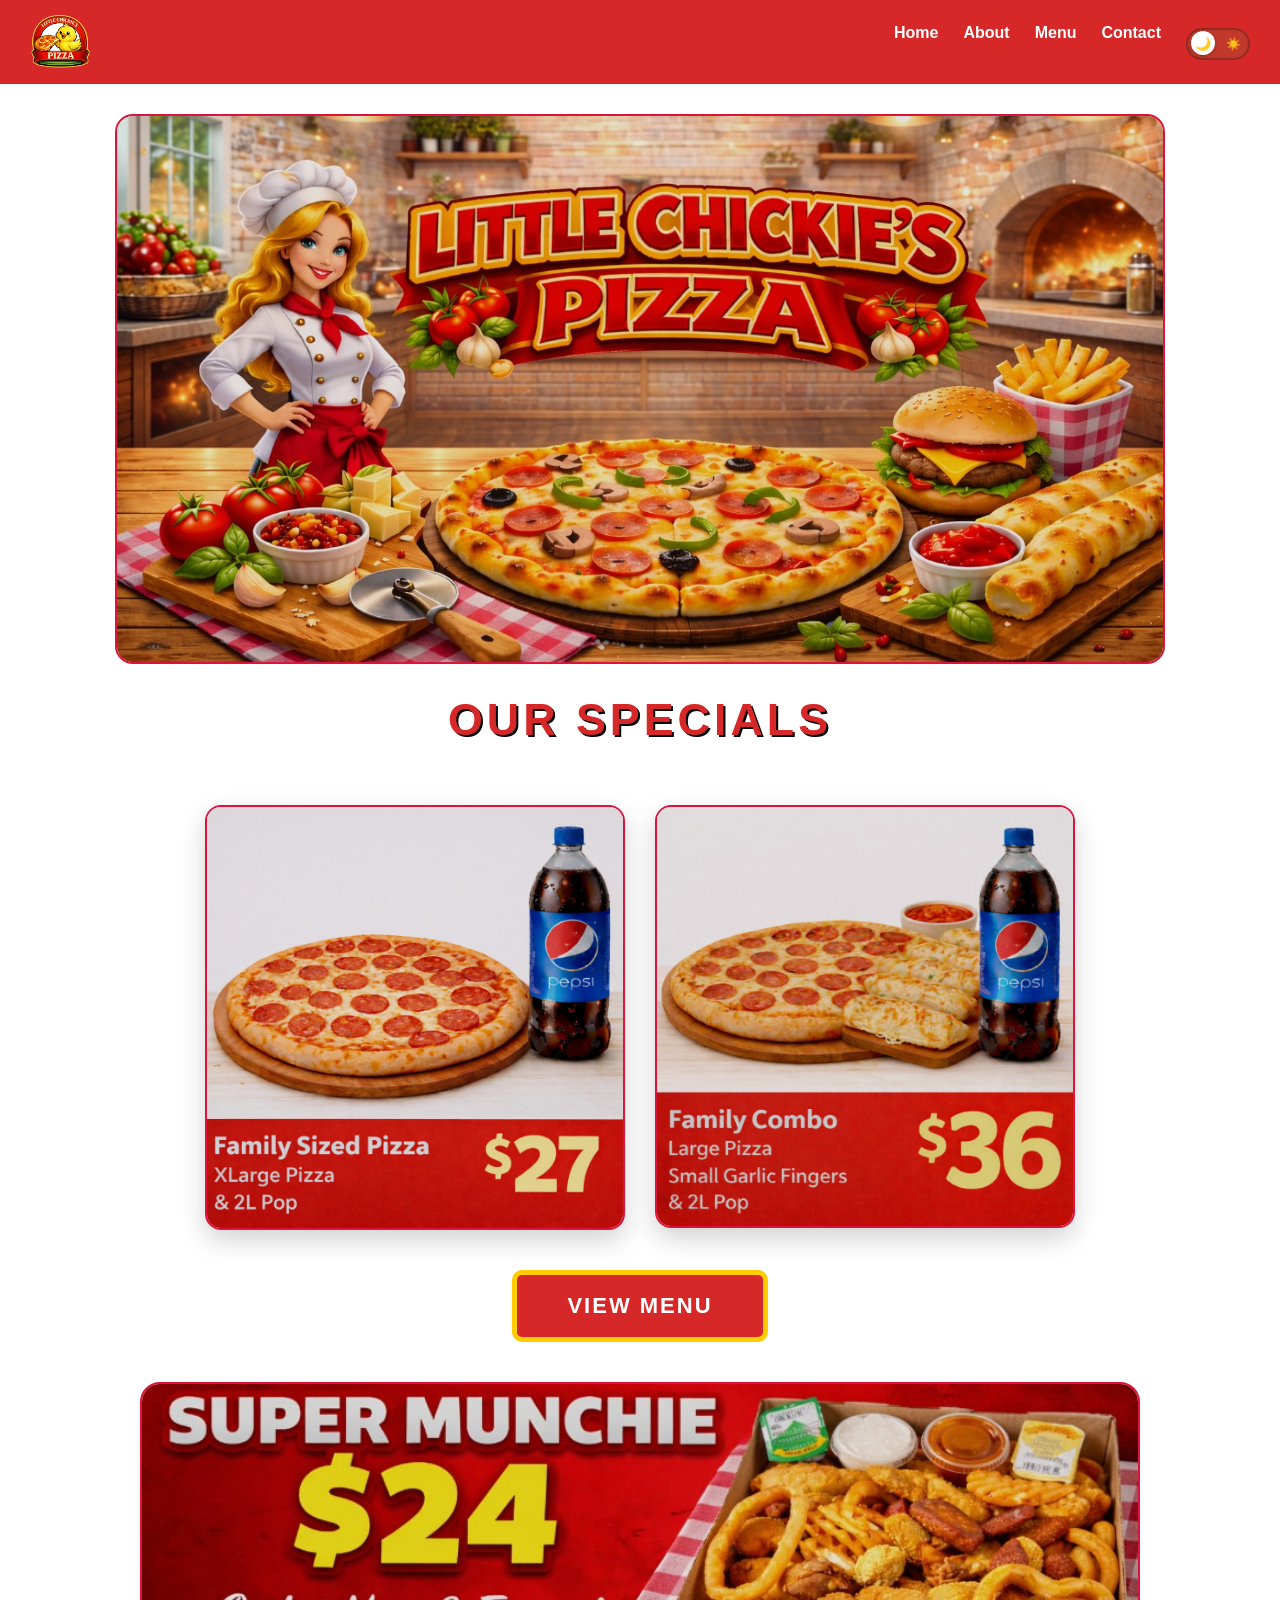
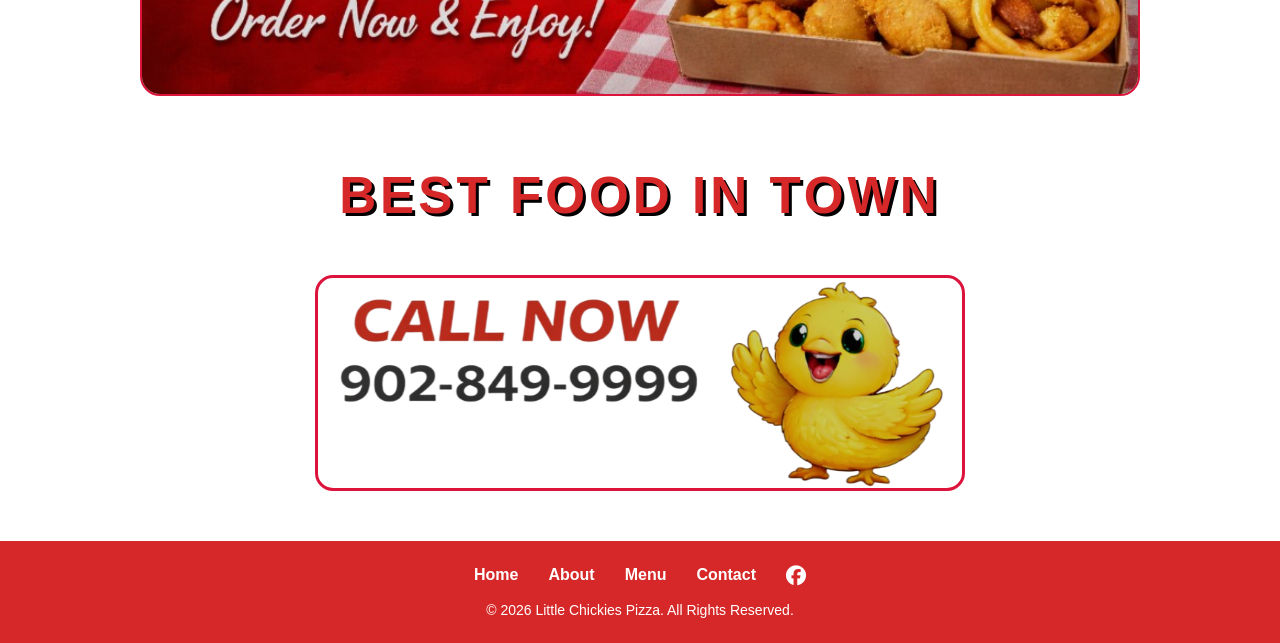
==== index.html @ 887dda2d "Added theme toggle button to all pages" ====
<!DOCTYPE html>
<html lang="en">
<head>
  <link rel="stylesheet" href="https://cdnjs.cloudflare.com/ajax/libs/font-awesome/6.5.0/css/all.min.css">
  <meta charset="UTF-8" />

  <title>Little Chickies | Pizza & Takeout</title>
  <meta name="description" content="Little Chickies is a local pizza place serving fresh, hot pizza and takeout favourites." />
  <meta name="keywords" content="Little Chickies, pizza, takeout, restaurant, local pizza" />
  <meta name="viewport" content="width=device-width, initial-scale=1.0" />
  <meta name="author" content="Little Chickies" />

  <link rel="stylesheet" href="styles.css" />

 
</head>

<body>

  <!-- NAV BAR -->
  <nav class="navbar">
    <div class="nav-left">
      <img src="images/logo.png" alt="Little Chickies Pizza Logo" class="logo" />
    </div>

    <div class="hamburger" onclick="toggleMenu()">☰</div>

    <ul class="nav-links">
      <li><a href="index.html">Home</a></li>
      <li><a href="about.html">About</a></li>
      <li><a href="products.html">Menu</a></li>
      <li><a href="contact.html">Contact</a></li>

      <li class="theme-item">
        <button id="theme-toggle" class="theme-toggle" type="button">
          <span class="toggle-circle"></span>
        </button>
      </li>
    </ul>

  </nav>

  <!-- HERO / SLIDESHOW -->
  <header class="hero" id="home">
    <img src="images/food.jpg" class="hero-image active" />
    <img src="images/image3.jpg" class="hero-image" />
    <img src="images/image2.jpg" class="hero-image" />
  </header>

  <!-- SPECIALS SECTION -->
  <h2 class="specials-heading">OUR SPECIALS</h2>

  <section class="specials">
    <div class="special-item">
      <img src="images/image4.jpg" alt="Large Pizza & 2L Pop Special" />
    </div>

    <div class="special-item">
      <img src="images/image5.jpg" alt="X-Large Pizza & 2L Pop Special" />
    </div>
  </section>

  <!-- VIEW MENU BUTTON -->
  <div class="view-menu-wrapper">
    <a href="products.html" class="view-menu-btn">VIEW MENU</a>
  </div>

  <!-- PROMO BANNER -->
  <section class="promo-banner">
    <img src="images/banner.jpg" alt="Little Chickies Promotion Banner" />
  </section>

  <h2 class="bottom-section-heading">BEST FOOD IN TOWN</h2>

  <section class="home-call-banner-section">
    <img src="images/homebanner.jpg" class="home-call-banner-img" alt="Call Little Chickies Now">
  </section>

  <!-- FOOTER -->
  <footer class="footer">
    <div class="footer-content">
      <ul class="footer-links">
        <li><a href="index.html">Home</a></li>
        <li><a href="about.html">About</a></li>
        <li><a href="products.html">Menu</a></li>
        <li><a href="contact.html">Contact</a></li>
        <li>
          <a href="https://www.facebook.com/p/Little-Chickies-Pizza-100057653250842/" target="_blank">
            <i class="fa-brands fa-facebook"></i>
          </a>
        </li>
      </ul>

      <p class="footer-copy">
        © 2026 Little Chickies Pizza. All Rights Reserved.
      </p>
    </div>
  </footer>

  <!-- LINK YOUR MAIN SCRIPT -->
  <script src="script.js"></script>

</body>
</html>
---- styles.css ----
/* ================= GLOBAL RESET ================= */
/* Removes default browser spacing and sets base font */
* {
  margin: 0;
  padding: 0;
  box-sizing: border-box;
  font-family: Arial, Helvetica, sans-serif;
}

/* ================= BODY ================= */
/* Base background, text color, and prevents horizontal scroll */
body {
  background: #ffffff;
  color: #000;
  overflow-x: hidden;
}

/* ================= NAV BAR ================= */
/* Main navigation container */
.navbar {
  position: relative;
  display: flex;
  justify-content: space-between;
  align-items: center;
  padding: 12px 30px;
  background: #d62828;
  width: 100%;
  z-index: 1000;
}

/* Left side of navbar holding logo */
.nav-left {
  display: flex;
  align-items: center;
}

/* Logo size */
.logo {
  height: 60px;
}

/* ================= HAMBURGER MENU ================= */
/* Hidden on desktop, visible on mobile */
.hamburger {
  display: none;
  font-size: 30px;
  color: white;
  cursor: pointer;
}

/* ================= DESKTOP NAV LINKS ================= */
/* Horizontal navigation list */
.nav-links {
  list-style: none;
  display: flex;
  gap: 25px;
}

/* Navigation link styling */
.nav-links a {
  color: #fff;
  text-decoration: none;
  font-weight: bold;
  font-size: 16px;
}

/* Hover underline effect */
.nav-links a:hover {
  text-decoration: underline;
}

/* ================= HERO SECTION ================= */
/* Main hero image container */
.hero {
  width: 100%;
  max-width: 1050px;
  aspect-ratio: 21 / 11;
  margin: 30px auto;
  position: relative;
  overflow: hidden;
  border: 2px solid crimson;
  border-radius: 18px;
}

/* Hero images positioned for slideshow fade effect */
.hero-image {
  position: absolute;
  inset: 0;
  width: 100%;
  height: 100%;
  object-fit: cover;
  opacity: 0;
  transition: opacity 0.8s ease-in-out;
}

/* Active hero image visible */
.hero-image.active {
  opacity: 1;
}

/* ================= SPECIALS SECTION ================= */
.specials-heading {
  text-align: center;
  font-size: clamp(1.8rem, 5vw, 2.8rem);
  font-weight: 900;
  letter-spacing: 4px;
  text-transform: uppercase;
  color: #d62828;
  text-shadow: 2px 2px 0 #000;
  margin: 30px 0 20px 0; /* tightened */
}
/* Secondary heading used in bottom sections */
.bottom-section-heading {
  text-align: center;
  font-size: clamp(2.2rem, 5vw, 3.2rem);
  font-weight: 900;
  letter-spacing: 4px;
  text-transform: uppercase;
  color: #d62828;
  text-shadow: 3px 3px 0 #000;
  margin: 70px 0 35px 0;
}

/* Specials container layout */
.specials {
  display: flex;
  justify-content: center;
  align-items: flex-start;
  gap: 30px;
  padding: 40px 4% 20px;
  width: 100%;
}


/* Individual special card */
.special-item {
  flex: 0 0 auto;
  width: 100%;
  max-width: 420px;
  border: 2px solid crimson;
  border-radius: 16px;
  box-shadow: 0 10px 26px rgba(0,0,0,0.18);
  overflow: hidden;
  background: transparent;
}

/* Special image styling */
.special-item img {
  width: 100%;
  height: auto;
  display: block;
}

/* Promotional banner image */
.promo-banner img {
  display: block;
  margin: 0 auto;
  width: 100%;
  max-width: 1000px;
  height: auto;
  object-fit: contain;
  border: 2px solid crimson;
  border-radius: 20px;
}

/* ================= VIEW MENU BUTTON ================= */
.view-menu-wrapper {
  text-align: center;
  margin: 20px 0 40px 0;
}


/* Button styling */
.view-menu-btn {
  display: inline-block;
  background: #d62828;
  color: #ffffff;
  padding: 18px 50px;
  font-size: 22px;
  font-weight: 900;
  text-decoration: none;
  border: 5px solid #ffcc00;
  border-radius: 10px;
  letter-spacing: 2px;
  transition: 0.3s ease;
}

/* Button hover state */
.view-menu-btn:hover {
  background: #ffcc00;
  color: #d62828;
}

/* ================= ABOUT SECTION SPACING ================= */
/* Adds spacing below navbar */
.about-section {
  margin-top: 60px;
}

/* ================= HOME CALL BANNER ================= */
/* Banner section wrapper */
.home-call-banner-section {
  margin: 50px auto;
  text-align: center;
}

/* Banner image styling */
.home-call-banner-img {
  width: 55%;
  max-width: 650px;
  height: auto;
  display: block;
  margin: 0 auto;
  border-radius: 18px;
  border: 3px solid crimson;
}


/* ================= FOOTER ================= */
.footer {
  background: #d62828;
  padding: 25px 4%;
  width: 100%;
  margin-top: 0;
}

.footer-content {
  display: flex;
  justify-content: center;
  align-items: center;
  flex-direction: column;
  gap: 15px;
}

.footer-links {
  list-style: none;
  display: flex;
  gap: 30px;
  flex-wrap: wrap;
  justify-content: center;
}

.footer-links a {
  color: #fff;
  text-decoration: none;
  font-weight: bold;
  font-size: 16px;
}

.footer-links a:hover {
  text-decoration: underline;
}

.footer-links i {
  font-size: 20px;
}

.footer-copy {
  color: #fff;
  font-size: 14px;
  text-align: center;
}

/* ================= ABOUT PAGE ================= */
@media (min-width: 768px) {
  .about-banner-static,
  .contact-banner {
    height: 85vh;
  }
}

.about-banner-img,
.contact-banner-img {
  width: 100%;
  height: 100%;
  object-fit: cover;
  object-position: center;
  display: block;
}



.about-container {
  max-width: 900px;
  margin: 50px auto;
  padding: 0 4%;
  text-align: center;
}

.about-container p {
  font-size: 18px;
  line-height: 1.8;
  margin-bottom: 24px;
  color: #000;
}

.about-inline-banner {
  width: 100%;
  max-width: 1200px;
  height: auto;
  display: block;
  margin: 50px auto;
  padding: 0 4%;
  border-radius: 12px;
}

/* ================= MENU PAGE ================= */
.menu-main-heading {
  text-align: center;
  font-size: clamp(2rem, 5vw, 3rem);
  font-weight: 900;
  letter-spacing: 4px;
  text-transform: uppercase;
  color: #d62828;
  text-shadow: 2px 2px 0 #000;
  margin: 50px 0 30px 0;
}

/* CATEGORY TABS */
.menu-tabs {
  display: flex;
  justify-content: center;
  gap: 15px;
  flex-wrap: wrap;
  margin: 0 auto 50px;
  padding: 0 4%;
  max-width: 1400px;
}



.menu-tab:hover {
  border-color: #d62828;
  color: #d62828;
  transform: translateY(-2px);
}

.menu-tab.active {
  background: #d62828;
  color: #fff;
  border-color: #d62828;
}

.menu-tab i {
  font-size: 18px;
}

/* MENU CATEGORY SECTIONS */
.menu-category {
  max-width: 1400px;
  margin: 0 auto 50px;
  padding: 0 4%;
}

.menu-section-title {
  font-size: clamp(1.5rem, 4vw, 2rem);
  font-weight: 900;
  letter-spacing: 3px;
  text-transform: uppercase;
  color: #d62828;
  margin-bottom: 30px;
  text-align: center;
}

/* MENU CARD GRID */
.menu-grid-cards {
  display: flex;
  flex-wrap: wrap;
  justify-content: center;
  gap: 25px;
}

.menu-card {
  background: #fff;
  border-radius: 16px;
  overflow: hidden;
  box-shadow: 0 4px 12px rgba(0,0,0,0.1);
  transition: 0.3s ease;
  flex: 0 0 auto;
  width: calc(25% - 19px);
  min-width: 280px;
  max-width: 350px;
}

/* Drinks section keeps same styling */
#drinks .menu-card {
  flex: 0 0 320px;
  width: 320px;
}

.menu-card:hover {
  transform: translateY(-8px);
  box-shadow: 0 12px 24px rgba(214, 40, 40, 0.2);
}

.menu-card-image {
  width: 100%;
  height: 200px;
  overflow: hidden;
  background: #f5f5f5;
}

.menu-card-image img {
  width: 100%;
  height: 100%;
  object-fit: cover;
  transition: 0.3s ease;
}

.menu-card:hover .menu-card-image img {
  transform: scale(1.05);
}

.menu-card-content {
  padding: 20px;
}

.menu-card h4 {
  font-size: 18px;
  font-weight: 900;
  color: #d62828;
  margin-bottom: 8px;
  text-transform: uppercase;
}

.menu-card-desc {
  font-size: 14px;
  color: #666;
  margin-bottom: 12px;
  line-height: 1.4;
}

.menu-card-price {
  font-size: 16px;
  font-weight: bold;
  color: #000;
}

.menu-call-banner {
  width: 100%;
  margin: 50px 0;
  padding: 0 4%;
}

.menu-call-banner img {
  width: 100%;
  height: auto;
  border-radius: 12px;
  display: block;
}

/* ===== TESTIMONIALS SECTION ===== */
.testimonials-section {
  background: #ffffff;
  padding: 50px 4%;
  text-align: center;
  margin: 50px 0;
}

.testimonials-heading {
  font-size: clamp(2rem, 5vw, 2.8rem);
  font-weight: 900;
  letter-spacing: 4px;
  text-transform: uppercase;
  color: #d62828;
  margin-bottom: 50px;
}

.testimonials-grid {
  display: grid;
  grid-template-columns: repeat(4, 1fr);
  gap: 30px;
  max-width: 1300px;
  margin: 0 auto;
}

.testimonial-card {
  background: #ffffff;
  padding: 40px 25px;
  border-radius: 18px;
  border: 5px solid #d62828;
  box-shadow: 0 12px 30px rgba(0,0,0,0.08);
  font-size: 18px;
  font-weight: 600;
  line-height: 1.6;
  transition: 0.3s ease;
}

.testimonial-card:hover {
  transform: translateY(-10px);
  box-shadow: 0 18px 45px rgba(214, 40, 40, 0.25);
}

.testimonials-closing {
  max-width: 900px;
  margin: 50px auto 0;
  padding: 0 4%;
  text-align: center;
}

.testimonials-closing p {
  font-size: 20px;
  line-height: 1.8;
  margin-bottom: 25px;
  color: #000;
}

/* ================= MOBILE RESPONSIVENESS ================= */
@media (max-width: 767px) {
  /* NAVBAR MOBILE */
  .navbar {
    justify-content: center;
    padding: 15px;
  }

  .nav-left {
    width: 100%;
    justify-content: center;
  }

  .logo {
    height: 65px;
  }

  .hamburger {
    display: block;
    position: absolute;
    left: 20px;
    top: 18px;
  }

  .nav-links {
    display: none;
    flex-direction: column;
    background: #d62828;
    width: 100%;
    position: absolute;
    top: 100%;
    left: 0;
    padding: 15px 0;
    z-index: 2000;
  }

  .nav-links.active {
    display: flex;
  }

  .nav-links li {
    text-align: center;
    padding: 12px 0;
  }

  
  /* SPACING ADJUSTMENTS FOR MOBILE */
  .specials-heading {
    margin: 40px 0 30px 0;
  }

.specials {
  display: flex;
  justify-content: center;
  align-items: flex-start;
  gap: 30px;
  padding: 60px 4% 30px;
  width: 100%;
}


  .special-item {
    width: 100%;
    max-width: 560px;
    margin: 0 auto;
  }

  .promo-banner {
    margin: 0 0 30px 0;
  }

  .view-menu-wrapper {
    margin: 0 0 30px 0;
  }

  .home-call-banner-section {
    height: auto;
    margin: 0 0 30px 0;
    padding: 0 3%;
  }

  .home-call-banner-img {
    height: auto;
    object-fit: contain;
  }

  .number-section {
    flex-direction: column;
    padding: 30px 15px;
    gap: 15px;
    margin-bottom: 20px;
  }

  .call-img,
  .number-img {
    width: 100%;
    max-width: 100%;
  }



  /* ================= FOOTER MOBILE ================= */
/* Mobile adjustments for footer */
@media (max-width: 767px) {

  .footer {
    padding: 20px 3%;
  }

  .footer-content {
    gap: 10px;
  }

  .footer-links {
    gap: 20px;
    font-size: 14px;
  }

  .footer-links a {
    font-size: 14px;
  }

  .footer-links i {
    font-size: 18px;
  }

  .footer-copy {
    font-size: 12px;
  }

  /* ================= ABOUT MOBILE ================= */
  .about-container {
    margin: 30px auto;
    padding: 0 8%;
  }

  .about-container p {
    font-size: 16px;
  }

  .about-inline-banner {
    margin: 30px auto;
    padding: 0 8%;
  }

  /* ================= MENU MOBILE ================= */
  .menu-main-heading {
    margin: 30px 0 20px 0;
  }

  .menu-tabs {
    gap: 10px;
    margin-bottom: 30px;
    padding: 0 8%;
  }

  .menu-tab {
    padding: 10px 18px;
    font-size: 14px;
  }

  .menu-tab i {
    font-size: 16px;
  }

  .menu-category {
    margin: 0 auto 30px;
    padding: 0 8%;
  }

  .menu-grid-cards {
    grid-template-columns: 1fr;
    gap: 20px;
  }

  .menu-card-image {
    height: 180px;
  }

  .menu-call-banner {
    margin: 30px 0;
    padding: 0 8%;
  }

  /* ================= TESTIMONIALS MOBILE ================= */
  .testimonials-section {
    padding: 30px 8%;
    margin: 30px 0;
  }

  .testimonials-heading {
    margin-bottom: 30px;
  }

  .testimonials-grid {
    grid-template-columns: 1fr;
  }

  .testimonial-card {
    font-size: 16px;
    padding: 30px 20px;
  }
}

/* ================= TESTIMONIALS SECTION ================= */
/* Main testimonials layout */
.testimonials-section {
  background: #ffffff;
  padding: 80px 4%;
  text-align: center;
  margin: 80px 0;
}

/* Testimonials heading */
.testimonials-heading {
  font-size: clamp(2rem, 5vw, 2.8rem);
  font-weight: 900;
  letter-spacing: 4px;
  text-transform: uppercase;
  color: #d62828;
  margin-bottom: 60px;
}

/* Even grid layout */
.testimonials-grid {
  display: grid;
  grid-template-columns: repeat(4, 1fr);
  gap: 30px;
  max-width: 1200px;
  margin: 0 auto;
}

/* Testimonial card styling */
.testimonial-card {
  background: #ffffff;
  padding: 35px 25px;
  border-radius: 16px;
  border: 2px solid crimson;
  box-shadow: 0 10px 25px rgba(0,0,0,0.08);
  font-size: 17px;
  font-weight: 600;
  line-height: 1.6;
  transition: 0.3s ease;
  display: flex;
  align-items: center;
  justify-content: center;
  min-height: 180px;
}

/* Testimonial hover effect */
.testimonial-card:hover {
  transform: translateY(-8px);
  box-shadow: 0 18px 45px rgba(214, 40, 40, 0.25);
}

/* ================= TESTIMONIALS TABLET ================= */
@media (max-width: 992px) {
  .testimonials-grid {
    grid-template-columns: repeat(2, 1fr);
  }
}

  .testimonials-closing {
    margin: 30px auto 0;
    padding: 0 8%;
  }

  /* MENU PAGE TABLET */
  .menu-tabs {
    padding: 0 8%;
  }

  .menu-grid-cards {
    grid-template-columns: repeat(2, 1fr);
  }

  .menu-category {
    padding: 0 8%;
  }

  .menu-call-banner {
    padding: 0 8%;
  }
}


/* CONTACT PAGE BANNER */
.contact-banner {
  width: 100%;
  margin: 0;
  overflow: hidden;
}
.contact-banner-img {
  width: 100%;
  height: 100%;
  object-fit: cover;
  display: block;
}

/* ================= CONTACT PAGE ================= */

.contact-section {
  max-width: 700px;
  margin: 80px auto 60px auto;
  padding: 0 4%;
  text-align: center;
}

.contact-heading {
  font-size: 2.5rem;
  font-weight: 900;
  letter-spacing: 3px;
  text-transform: uppercase;
  color: #d62828;
  margin-bottom: 40px;
}

.contact-form {
  display: flex;
  flex-direction: column;
  gap: 20px;
}

.form-group input,
.form-group textarea {
  width: 100%;
  padding: 16px;
  font-size: 16px;
  border: 2px solid #d62828;
  border-radius: 8px;
  outline: none;
  transition: 0.3s ease;
}

.form-group input:focus,
.form-group textarea:focus {
  border-color: #ffcc00;
  box-shadow: 0 0 8px rgba(255, 204, 0, 0.5);
}

.contact-btn {
  background: #d62828;
  color: #fff;
  padding: 16px;
  font-size: 18px;
  font-weight: 900;
  border: 3px solid #ffcc00;
  border-radius: 8px;
  cursor: pointer;
  transition: 0.3s ease;
}

.contact-btn:hover {
  background: #ffcc00;
  color: #d62828;
}

/* ================= MOBILE ADJUSTMENTS ================= */
@media (max-width: 767px) {

  .contact-section {
    margin: 40px auto;
    padding: 0 8%;
  }

  .contact-heading {
    font-size: 2rem;
  }

  .about-banner-static {
    height: auto;
  }

  .about-banner-img {
    height: auto;
    object-fit: contain;
  }

  .specials {
    flex-direction: column;
    align-items: center;
    padding: 40px 8% 60px;
  }
}

/* ================= HOME CALL BANNER ================= */

.home-call-banner {
  width: 100%;
  background: #ffffff;
  padding: 40px 4%;
  display: flex;
  align-items: center;
  justify-content: space-between;
  gap: 40px;
}

.home-call-left img,
.home-call-right img {
  max-width: 100%;
  height: auto;
  display: block;
}

.home-call-left,
.home-call-right {
  flex: 0 0 auto;
}

.home-call-right {
  display: flex;
  justify-content: flex-start;
}

@media (max-width: 768px) {
  .home-call-banner {
    flex-direction: column;
    text-align: center;
    gap: 10px;
    padding: 20px 4%;
  }

  .home-call-left img {
    height: 140px;
    width: auto;
  }

  .home-call-right img {
    height: 180px;
    width: auto;
  }
}

/* ================= DARK MODE ================= */

body.dark-mode {
  background-color: #121212;
  color: #ffffff;
}

body.dark-mode .about-container,
body.dark-mode .contact-section,
body.dark-mode .menu-card,
body.dark-mode .testimonial-card,
body.dark-mode .testimonials-section {
  background-color: #1e1e1e;
}

body.dark-mode .navbar,
body.dark-mode .footer {
  background: #d62828;
}

body.dark-mode .nav-links a,
body.dark-mode .footer-links a,
body.dark-mode .footer-copy {
  color: #ffffff;
}

/* ================= THEME TOGGLE ================= */
.theme-item {
  display: flex;
  justify-content: center;
  align-items: center;
  margin-top: 4px;
}

.theme-toggle {
  width: 36px;
  height: 18px;
  background: #ffffff;
  border-radius: 20px;
  border: 2px solid #ffffff;
  position: relative;
  cursor: pointer;
  padding: 0;
}

.toggle-circle {
  width: 12px;
  height: 12px;
  background: #d62828;
  border-radius: 50%;
  position: absolute;
  top: 1px;
  left: 2px;
  transition: transform 0.3s ease;
}

body.dark-mode .toggle-circle {
  transform: translateX(16px);
}


/* Fix text in dark mode */
body.dark-mode .about-container p,
body.dark-mode .contact-section p,
body.dark-mode .menu-card-desc,
body.dark-mode .menu-card-price,
body.dark-mode .testimonials-closing p {
  color: #ffffff;
}
.mobile-toggle {
  display: none;
}

@media (max-width: 767px) {
  .desktop-toggle {
    display: none;
  }

  .mobile-toggle {
    display: block;
    width: 100%;
    text-align: center;
    padding: 15px 0;
  }
}

.mobile-toggle .theme-toggle {
  background: #ffffff;        
  border: 2px solid #ffffff;  
}

.mobile-toggle .toggle-circle {
  background: #d62828;        
}
/* ================= TESTIMONIALS MOBILE ONLY ================= */
@media (max-width: 767px) {

  .testimonials-grid {
    grid-template-columns: 1fr;
  }

  .testimonial-card {
    padding: 25px 18px;
    font-size: 16px;
  }

  .testimonials-section {
    padding: 40px 6%;
    margin: 40px 0;
  }

}
  .theme-toggle {
      position: relative;
      display: inline-flex;
      align-items: center;
      width: 64px;
      height: 32px;
      background: #c0392b;
      border: 2px solid #922b21;
      border-radius: 50px;
      cursor: pointer;
      padding: 0;
      outline: none;
      transition: background 0.35s ease;
    }

    /* ☀️ shown on right in light mode, hidden in dark mode */
    .theme-toggle::after {
      content: '☀️';
      position: absolute;
      right: 7px;
      font-size: 12px;
      pointer-events: none;
      opacity: 1;
      transition: opacity 0.2s ease;
    }

    /* hide ☀️ track icon when dark mode is active */
    body.dark-mode .theme-toggle::after {
      opacity: 0;
    }

    .toggle-circle {
      position: absolute;
      left: 3px;
      width: 24px;
      height: 24px;
      background: #fff;
      border-radius: 50%;
      box-shadow: 0 1px 4px rgba(0,0,0,0.25);
      transition: transform 0.35s cubic-bezier(0.34, 1.56, 0.64, 1);
      display: flex;
      align-items: center;
      justify-content: center;
      font-size: 13px;
      line-height: 1;
    }

    /* 🌙 in circle in light mode */
    .toggle-circle::after {
      content: '🌙';
    }

    /* circle slides right + shows ☀️ in dark mode */
    body.dark-mode .toggle-circle {
      transform: translateX(32px);
    }
    body.dark-mode .toggle-circle::after {
      content: '☀️';
    }

    /* 🌙 hint on left side in dark mode */
    body.dark-mode .theme-toggle::before {
      content: '🌙';
      position: absolute;
      left: 7px;
      font-size: 12px;
      pointer-events: none;
    }
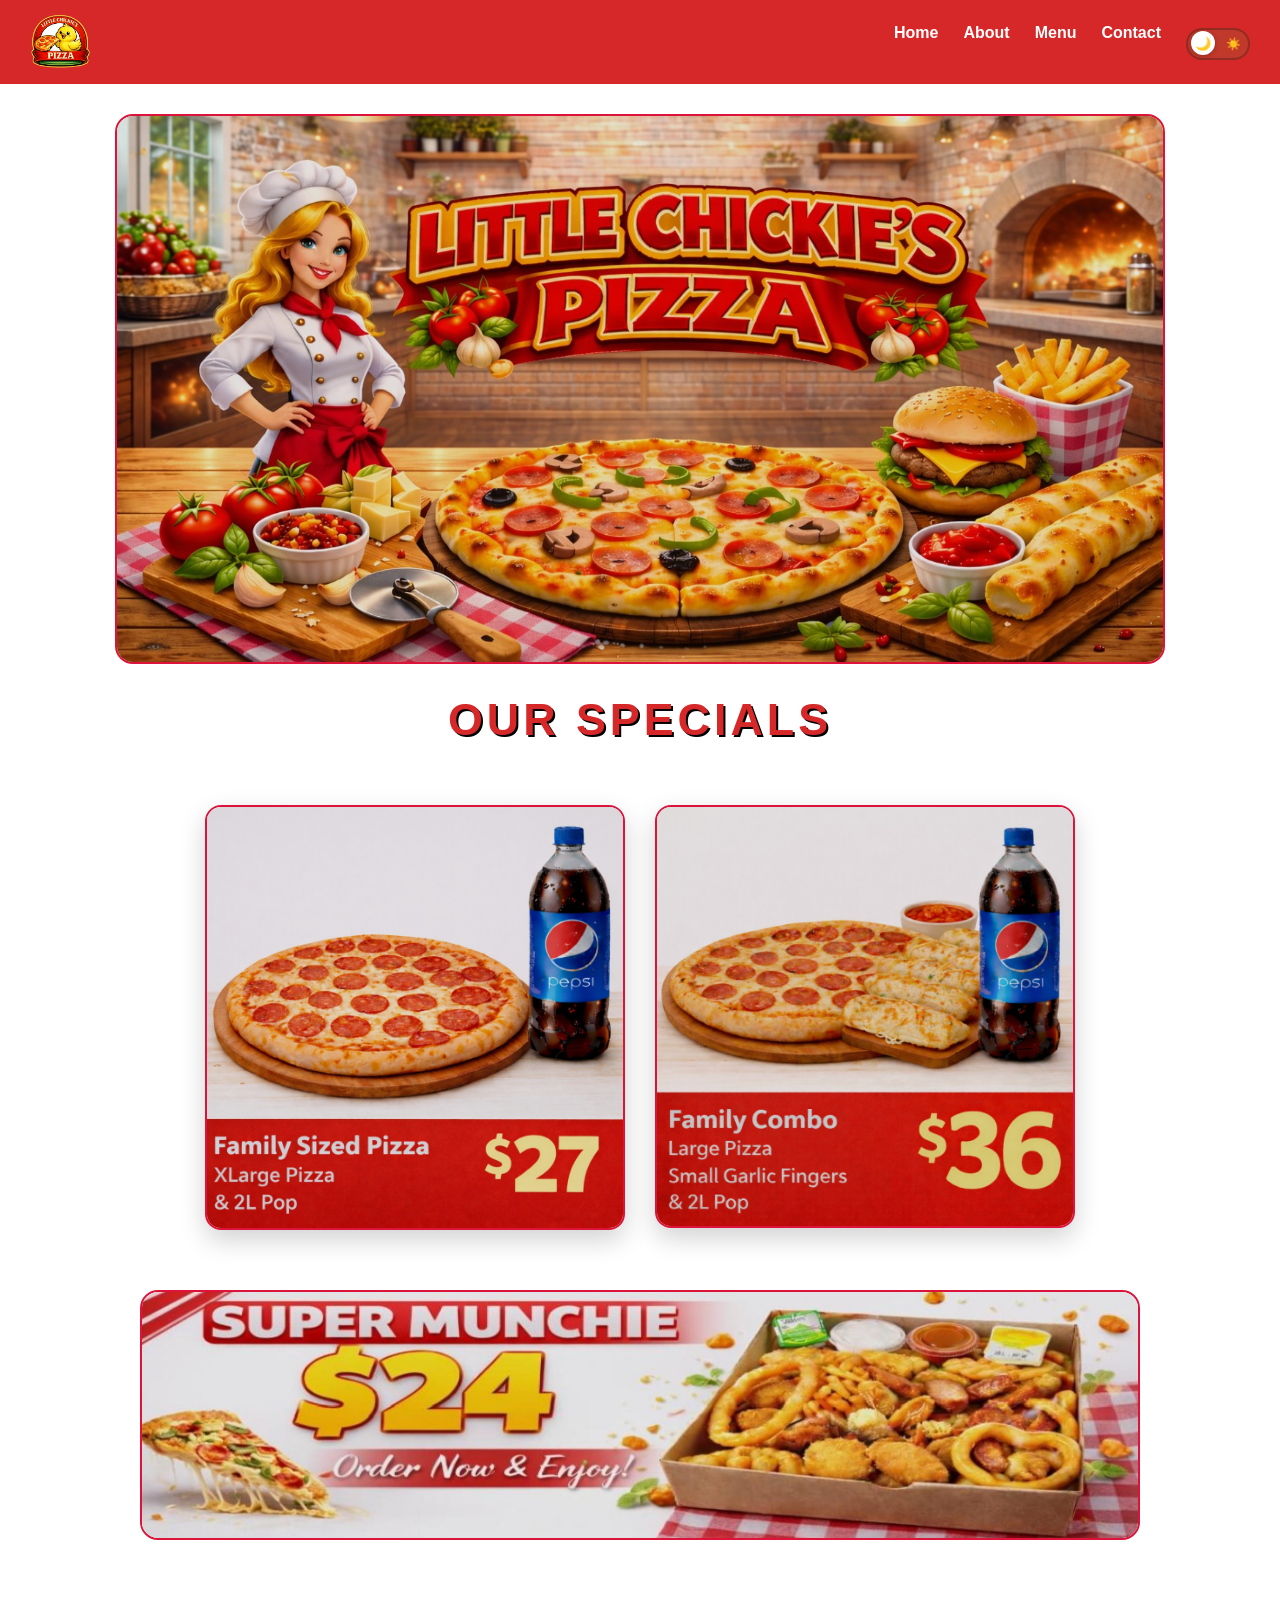
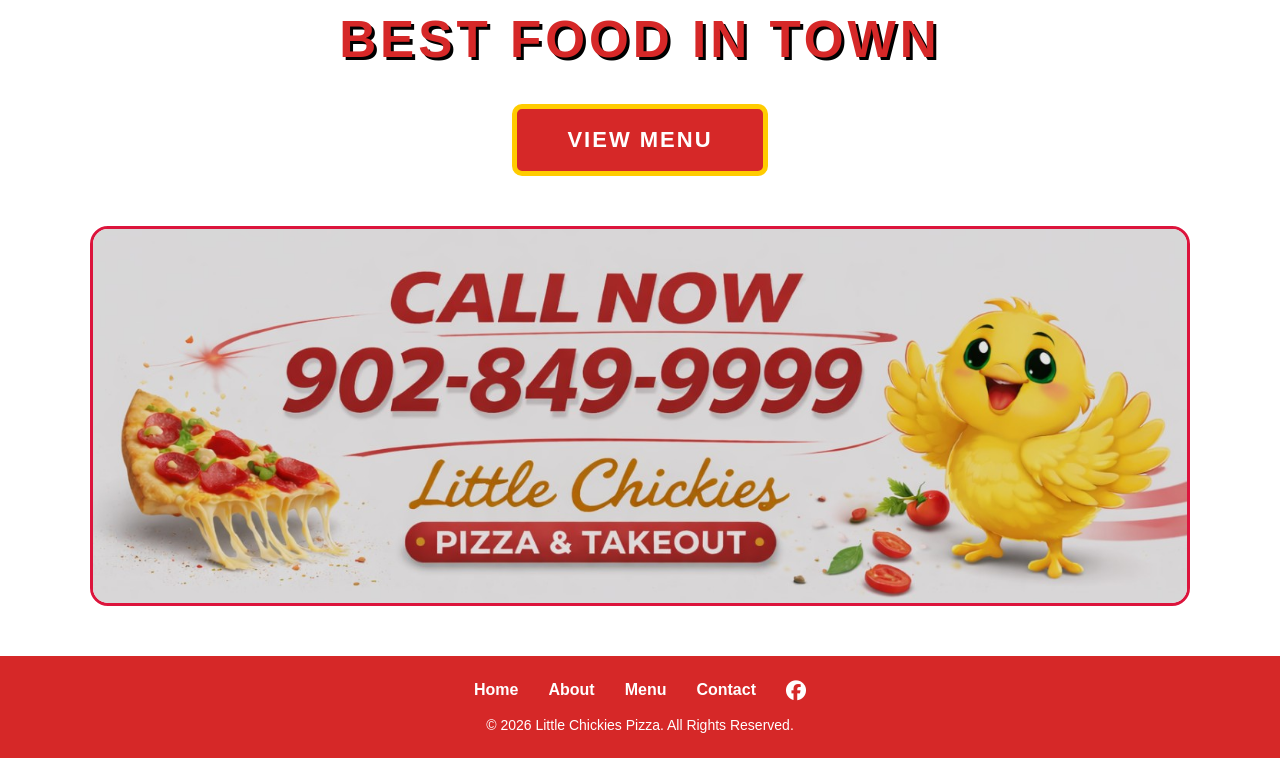
==== commit 740dd140: "Added theme toggle button to all pages" ====
--- a/index.html
+++ b/index.html
@@ -60,21 +60,23 @@
     </div>
   </section>
 
+
+<section class="promo-banner">
+  <img src="images/banner.jpg" alt="Little Chickies Promotion Banner" />
+</section>
+  <h2 class="bottom-section-heading">BEST FOOD IN TOWN</h2>
   <!-- VIEW MENU BUTTON -->
   <div class="view-menu-wrapper">
     <a href="products.html" class="view-menu-btn">VIEW MENU</a>
   </div>
 
-  <!-- PROMO BANNER -->
-  <section class="promo-banner">
-    <img src="images/banner.jpg" alt="Little Chickies Promotion Banner" />
-  </section>
-
-  <h2 class="bottom-section-heading">BEST FOOD IN TOWN</h2>
-
   <section class="home-call-banner-section">
-    <img src="images/homebanner.jpg" class="home-call-banner-img" alt="Call Little Chickies Now">
-  </section>
+  <img 
+    id="call-banner"
+    src="images/homebanner2.jpg"
+    class="home-call-banner-img"
+    alt="Call Little Chickies Now">
+</section>
 
   <!-- FOOTER -->
   <footer class="footer">
--- a/styles.css
+++ b/styles.css
@@ -198,23 +198,20 @@
 }
 
 /* ================= HOME CALL BANNER ================= */
-/* Banner section wrapper */
 .home-call-banner-section {
   margin: 50px auto;
   text-align: center;
 }
 
-/* Banner image styling */
 .home-call-banner-img {
-  width: 55%;
-  max-width: 650px;
+  width: 88%;          /* try 85–92% range */
+  max-width: 1100px;   /* keeps it from going crazy wide */
   height: auto;
   display: block;
   margin: 0 auto;
   border-radius: 18px;
   border: 3px solid crimson;
 }
-
 
 /* ================= FOOTER ================= */
 .footer {
@@ -892,20 +889,17 @@
 
 /* ================= HOME CALL BANNER ================= */
 
-.home-call-banner {
-  width: 100%;
-  background: #ffffff;
-  padding: 40px 4%;
-  display: flex;
-  align-items: center;
-  justify-content: space-between;
-  gap: 40px;
-}
-
-.home-call-left img,
-.home-call-right img {
-  max-width: 100%;
-  height: auto;
+.promo-banner {
+  max-width: 1200px;
+  margin: 40px auto;
+  padding: 0 4%;
+}
+
+.promo-banner img {
+  width: 100%;
+  height: 250px;        /* slimmer */
+  object-fit: cover;    /* fills the bar (yes, slight crop) */
+  border-radius: 18px;
   display: block;
 }
 
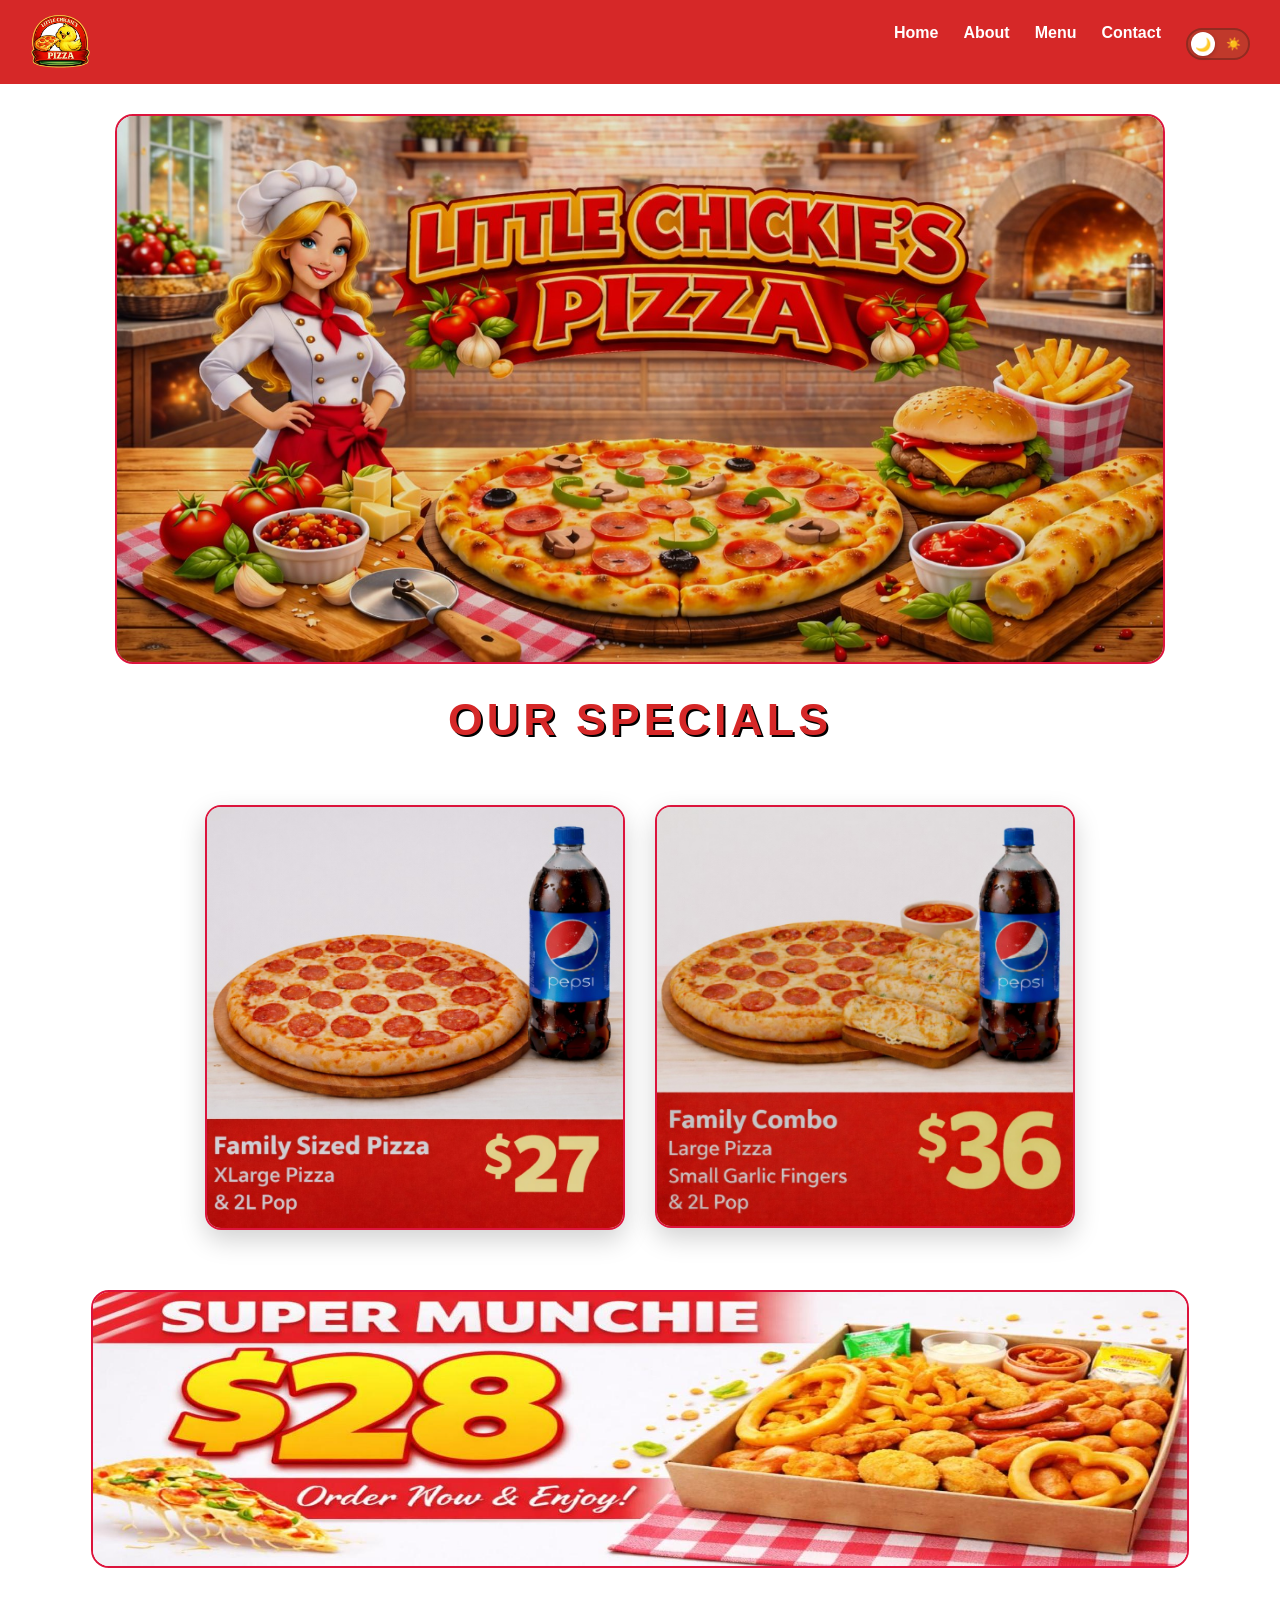
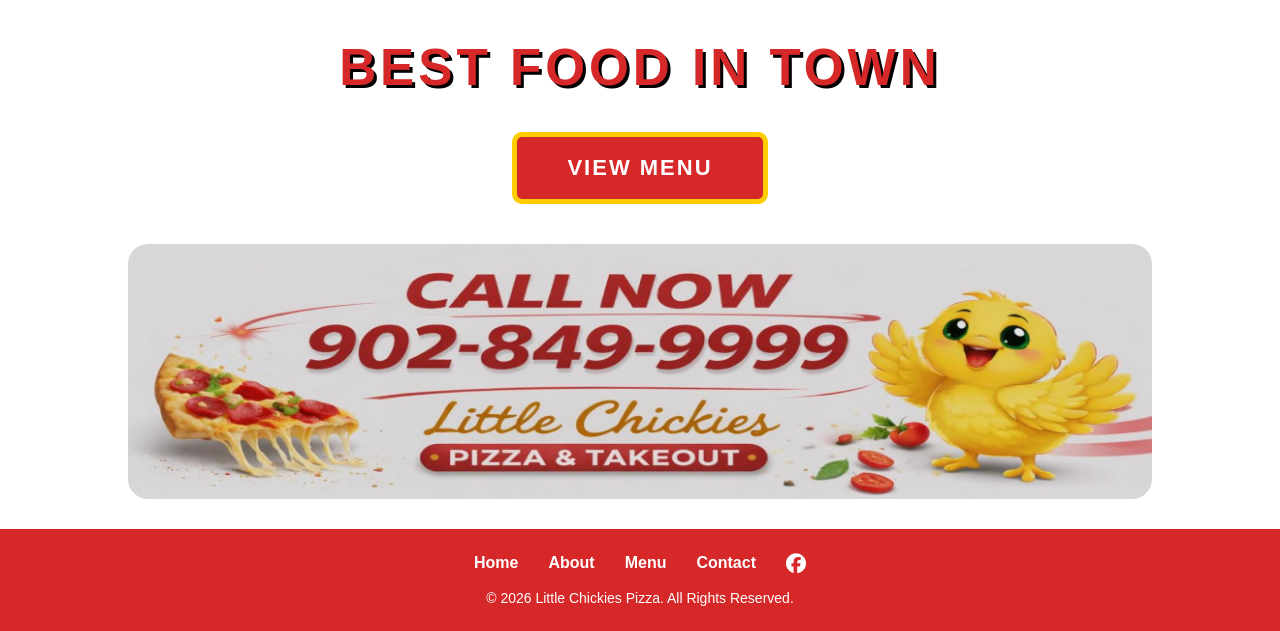
==== commit e97edb2e: "Katherine Supabase registration update" ====
--- a/index.html
+++ b/index.html
@@ -70,12 +70,13 @@
     <a href="products.html" class="view-menu-btn">VIEW MENU</a>
   </div>
 
-  <section class="home-call-banner-section">
-  <img 
-    id="call-banner"
-    src="images/homebanner2.jpg"
-    class="home-call-banner-img"
-    alt="Call Little Chickies Now">
+ <section class="home-call-banner-section">
+  <a href="tel:+19028499999">
+    <img 
+      src="images/homebanner2.jpg"
+      class="home-call-banner-img"
+      alt="Call Little Chickies Now">
+  </a>
 </section>
 
   <!-- FOOTER -->
--- a/styles.css
+++ b/styles.css
@@ -107,8 +107,9 @@
   text-transform: uppercase;
   color: #d62828;
   text-shadow: 2px 2px 0 #000;
-  margin: 30px 0 20px 0; /* tightened */
-}
+  margin: 30px 0 20px 0;
+}
+
 /* Secondary heading used in bottom sections */
 .bottom-section-heading {
   text-align: center;
@@ -131,7 +132,6 @@
   width: 100%;
 }
 
-
 /* Individual special card */
 .special-item {
   flex: 0 0 auto;
@@ -151,16 +151,20 @@
   display: block;
 }
 
-/* Promotional banner image */
+/* ================= PROMO BANNER ================= */
+.promo-banner {
+  max-width: 1200px;
+  margin: 40px auto;
+  padding: 0 4%;
+}
+
 .promo-banner img {
-  display: block;
-  margin: 0 auto;
-  width: 100%;
-  max-width: 1000px;
+  width: 100%;
   height: auto;
   object-fit: contain;
+  border-radius: 18px;
+  display: block;
   border: 2px solid crimson;
-  border-radius: 20px;
 }
 
 /* ================= VIEW MENU BUTTON ================= */
@@ -168,7 +172,6 @@
   text-align: center;
   margin: 20px 0 40px 0;
 }
-
 
 /* Button styling */
 .view-menu-btn {
@@ -191,28 +194,24 @@
   color: #d62828;
 }
 
-/* ================= ABOUT SECTION SPACING ================= */
-/* Adds spacing below navbar */
-.about-section {
-  margin-top: 60px;
-}
-
-/* ================= HOME CALL BANNER ================= */
 .home-call-banner-section {
-  margin: 50px auto;
-  text-align: center;
+  width: 100%;
+  max-width: 1100px;
+  margin: 20px auto 30px auto;
+  padding: 0 3%;
 }
 
 .home-call-banner-img {
-  width: 88%;          /* try 85–92% range */
-  max-width: 1100px;   /* keeps it from going crazy wide */
+  width: 100%;
   height: auto;
   display: block;
-  margin: 0 auto;
-  border-radius: 18px;
-  border: 3px solid crimson;
-}
-
+  border-radius: 20px;
+}
+@media (max-width: 768px) {
+  .home-call-banner-section {
+    margin-top: 20px;   /* adjust to 25px or 30px if needed */
+  }
+}
 /* ================= FOOTER ================= */
 .footer {
   background: #d62828;
@@ -274,8 +273,6 @@
   object-position: center;
   display: block;
 }
-
-
 
 .about-container {
   max-width: 900px;
@@ -324,8 +321,6 @@
   max-width: 1400px;
 }
 
-
-
 .menu-tab:hover {
   border-color: #d62828;
   color: #d62828;
@@ -446,12 +441,12 @@
   display: block;
 }
 
-/* ===== TESTIMONIALS SECTION ===== */
+/* ================= TESTIMONIALS SECTION ================= */
 .testimonials-section {
   background: #ffffff;
-  padding: 50px 4%;
+  padding: 80px 4%;
   text-align: center;
-  margin: 50px 0;
+  margin: 80px 0;
 }
 
 .testimonials-heading {
@@ -460,31 +455,35 @@
   letter-spacing: 4px;
   text-transform: uppercase;
   color: #d62828;
-  margin-bottom: 50px;
+  margin-bottom: 60px;
 }
 
 .testimonials-grid {
   display: grid;
   grid-template-columns: repeat(4, 1fr);
   gap: 30px;
-  max-width: 1300px;
+  max-width: 1200px;
   margin: 0 auto;
 }
 
 .testimonial-card {
   background: #ffffff;
-  padding: 40px 25px;
-  border-radius: 18px;
-  border: 5px solid #d62828;
-  box-shadow: 0 12px 30px rgba(0,0,0,0.08);
-  font-size: 18px;
+  padding: 35px 25px;
+  border-radius: 16px;
+  border: 2px solid crimson;
+  box-shadow: 0 10px 25px rgba(0,0,0,0.08);
+  font-size: 17px;
   font-weight: 600;
   line-height: 1.6;
   transition: 0.3s ease;
+  display: flex;
+  align-items: center;
+  justify-content: center;
+  min-height: 180px;
 }
 
 .testimonial-card:hover {
-  transform: translateY(-10px);
+  transform: translateY(-8px);
   box-shadow: 0 18px 45px rgba(214, 40, 40, 0.25);
 }
 
@@ -502,9 +501,229 @@
   color: #000;
 }
 
+/* ================= CONTACT PAGE BANNER ================= */
+.contact-banner {
+  width: 100%;
+  margin: 0;
+  overflow: hidden;
+}
+
+.contact-banner-img {
+  width: 100%;
+  height: 100%;
+  object-fit: cover;
+  display: block;
+}
+
+/* ================= CONTACT PAGE ================= */
+.contact-section {
+  max-width: 700px;
+  margin: 80px auto 60px auto;
+  padding: 0 4%;
+  text-align: center;
+}
+
+.contact-heading {
+  font-size: 2.5rem;
+  font-weight: 900;
+  letter-spacing: 3px;
+  text-transform: uppercase;
+  color: #d62828;
+  margin-bottom: 40px;
+}
+
+.contact-form {
+  display: flex;
+  flex-direction: column;
+  gap: 20px;
+}
+
+.form-group input,
+.form-group textarea {
+  width: 100%;
+  padding: 16px;
+  font-size: 16px;
+  border: 2px solid #d62828;
+  border-radius: 8px;
+  outline: none;
+  transition: 0.3s ease;
+}
+
+.form-group input:focus,
+.form-group textarea:focus {
+  border-color: #ffcc00;
+  box-shadow: 0 0 8px rgba(255, 204, 0, 0.5);
+}
+
+.contact-btn {
+  background: #d62828;
+  color: #fff;
+  padding: 16px;
+  font-size: 18px;
+  font-weight: 900;
+  border: 3px solid #ffcc00;
+  border-radius: 8px;
+  cursor: pointer;
+  transition: 0.3s ease;
+}
+
+.contact-btn:hover {
+  background: #ffcc00;
+  color: #d62828;
+}
+
+/* ================= HOME CALL BANNER LAYOUT ================= */
+.home-call-left,
+.home-call-right {
+  flex: 0 0 auto;
+}
+
+.home-call-right {
+  display: flex;
+  justify-content: flex-start;
+}
+
+/* ================= DARK MODE ================= */
+body.dark-mode {
+  background-color: #121212;
+  color: #ffffff;
+}
+
+body.dark-mode .about-container,
+body.dark-mode .contact-section,
+body.dark-mode .menu-card,
+body.dark-mode .testimonial-card,
+body.dark-mode .testimonials-section {
+  background-color: #1e1e1e;
+}
+
+body.dark-mode .navbar,
+body.dark-mode .footer {
+  background: #d62828;
+}
+
+body.dark-mode .nav-links a,
+body.dark-mode .footer-links a,
+body.dark-mode .footer-copy {
+  color: #ffffff;
+}
+
+/* Fix text in dark mode */
+body.dark-mode .about-container p,
+body.dark-mode .contact-section p,
+body.dark-mode .menu-card-desc,
+body.dark-mode .menu-card-price,
+body.dark-mode .testimonials-closing p {
+  color: #ffffff;
+}
+
+/* ================= THEME TOGGLE ================= */
+.theme-item {
+  display: flex;
+  justify-content: center;
+  align-items: center;
+  margin-top: 4px;
+}
+
+.theme-toggle {
+  position: relative;
+  display: inline-flex;
+  align-items: center;
+  width: 64px;
+  height: 32px;
+  background: #c0392b;
+  border: 2px solid #922b21;
+  border-radius: 50px;
+  cursor: pointer;
+  padding: 0;
+  outline: none;
+  transition: background 0.35s ease;
+}
+
+/* ☀️ shown on right in light mode */
+.theme-toggle::after {
+  content: '☀️';
+  position: absolute;
+  right: 7px;
+  font-size: 12px;
+  pointer-events: none;
+  opacity: 1;
+  transition: opacity 0.2s ease;
+}
+
+/* Hide ☀️ when dark mode active */
+body.dark-mode .theme-toggle::after {
+  opacity: 0;
+}
+
+/* 🌙 hint shown on left in dark mode */
+body.dark-mode .theme-toggle::before {
+  content: '🌙';
+  position: absolute;
+  left: 7px;
+  font-size: 12px;
+  pointer-events: none;
+}
+
+.toggle-circle {
+  position: absolute;
+  left: 3px;
+  width: 24px;
+  height: 24px;
+  background: #fff;
+  border-radius: 50%;
+  box-shadow: 0 1px 4px rgba(0,0,0,0.25);
+  transition: transform 0.35s cubic-bezier(0.34, 1.56, 0.64, 1);
+  display: flex;
+  align-items: center;
+  justify-content: center;
+  font-size: 13px;
+  line-height: 1;
+}
+
+/* 🌙 inside circle in light mode */
+.toggle-circle::after {
+  content: '🌙';
+}
+
+/* Circle slides right + shows ☀️ in dark mode */
+body.dark-mode .toggle-circle {
+  transform: translateX(32px);
+}
+
+body.dark-mode .toggle-circle::after {
+  content: '☀️';
+}
+
+/* Mobile toggle visibility */
+.mobile-toggle {
+  display: none;
+}
+
+@media (max-width: 767px) {
+  .desktop-toggle {
+    display: none;
+  }
+
+  .mobile-toggle {
+    display: block;
+    width: 100%;
+    text-align: center;
+    padding: 15px 0;
+  }
+}
+
+/* ================= TESTIMONIALS TABLET ================= */
+@media (max-width: 992px) {
+  .testimonials-grid {
+    grid-template-columns: repeat(2, 1fr);
+  }
+}
+
 /* ================= MOBILE RESPONSIVENESS ================= */
 @media (max-width: 767px) {
-  /* NAVBAR MOBILE */
+
+  /* NAVBAR */
   .navbar {
     justify-content: center;
     padding: 15px;
@@ -547,21 +766,16 @@
     padding: 12px 0;
   }
 
-  
-  /* SPACING ADJUSTMENTS FOR MOBILE */
+  /* SPECIALS */
   .specials-heading {
     margin: 40px 0 30px 0;
   }
 
-.specials {
-  display: flex;
-  justify-content: center;
-  align-items: flex-start;
-  gap: 30px;
-  padding: 60px 4% 30px;
-  width: 100%;
-}
-
+  .specials {
+    flex-direction: column;
+    align-items: center;
+    padding: 40px 8% 60px;
+  }
 
   .special-item {
     width: 100%;
@@ -569,14 +783,18 @@
     margin: 0 auto;
   }
 
+  /* PROMO BANNER */
   .promo-banner {
     margin: 0 0 30px 0;
-  }
-
+    padding: 0 4%;
+  }
+
+  /* VIEW MENU */
   .view-menu-wrapper {
     margin: 0 0 30px 0;
   }
 
+  /* HOME CALL BANNER */
   .home-call-banner-section {
     height: auto;
     margin: 0 0 30px 0;
@@ -586,6 +804,23 @@
   .home-call-banner-img {
     height: auto;
     object-fit: contain;
+  }
+
+  .home-call-banner {
+    flex-direction: column;
+    text-align: center;
+    gap: 10px;
+    padding: 20px 4%;
+  }
+
+  .home-call-left img {
+    height: 140px;
+    width: auto;
+  }
+
+  .home-call-right img {
+    height: 180px;
+    width: auto;
   }
 
   .number-section {
@@ -601,12 +836,7 @@
     max-width: 100%;
   }
 
-
-
-  /* ================= FOOTER MOBILE ================= */
-/* Mobile adjustments for footer */
-@media (max-width: 767px) {
-
+  /* FOOTER */
   .footer {
     padding: 20px 3%;
   }
@@ -617,7 +847,6 @@
 
   .footer-links {
     gap: 20px;
-    font-size: 14px;
   }
 
   .footer-links a {
@@ -632,7 +861,7 @@
     font-size: 12px;
   }
 
-  /* ================= ABOUT MOBILE ================= */
+  /* ABOUT */
   .about-container {
     margin: 30px auto;
     padding: 0 8%;
@@ -647,7 +876,16 @@
     padding: 0 8%;
   }
 
-  /* ================= MENU MOBILE ================= */
+  .about-banner-static {
+    height: auto;
+  }
+
+  .about-banner-img {
+    height: auto;
+    object-fit: contain;
+  }
+
+  /* MENU */
   .menu-main-heading {
     margin: 30px 0 20px 0;
   }
@@ -686,10 +924,20 @@
     padding: 0 8%;
   }
 
-  /* ================= TESTIMONIALS MOBILE ================= */
+  /* CONTACT */
+  .contact-section {
+    margin: 40px auto;
+    padding: 0 8%;
+  }
+
+  .contact-heading {
+    font-size: 2rem;
+  }
+
+  /* TESTIMONIALS */
   .testimonials-section {
-    padding: 30px 8%;
-    margin: 30px 0;
+    padding: 40px 6%;
+    margin: 40px 0;
   }
 
   .testimonials-heading {
@@ -701,75 +949,16 @@
   }
 
   .testimonial-card {
+    padding: 25px 18px;
     font-size: 16px;
-    padding: 30px 20px;
-  }
-}
-
-/* ================= TESTIMONIALS SECTION ================= */
-/* Main testimonials layout */
-.testimonials-section {
-  background: #ffffff;
-  padding: 80px 4%;
-  text-align: center;
-  margin: 80px 0;
-}
-
-/* Testimonials heading */
-.testimonials-heading {
-  font-size: clamp(2rem, 5vw, 2.8rem);
-  font-weight: 900;
-  letter-spacing: 4px;
-  text-transform: uppercase;
-  color: #d62828;
-  margin-bottom: 60px;
-}
-
-/* Even grid layout */
-.testimonials-grid {
-  display: grid;
-  grid-template-columns: repeat(4, 1fr);
-  gap: 30px;
-  max-width: 1200px;
-  margin: 0 auto;
-}
-
-/* Testimonial card styling */
-.testimonial-card {
-  background: #ffffff;
-  padding: 35px 25px;
-  border-radius: 16px;
-  border: 2px solid crimson;
-  box-shadow: 0 10px 25px rgba(0,0,0,0.08);
-  font-size: 17px;
-  font-weight: 600;
-  line-height: 1.6;
-  transition: 0.3s ease;
-  display: flex;
-  align-items: center;
-  justify-content: center;
-  min-height: 180px;
-}
-
-/* Testimonial hover effect */
-.testimonial-card:hover {
-  transform: translateY(-8px);
-  box-shadow: 0 18px 45px rgba(214, 40, 40, 0.25);
-}
-
-/* ================= TESTIMONIALS TABLET ================= */
-@media (max-width: 992px) {
-  .testimonials-grid {
-    grid-template-columns: repeat(2, 1fr);
-  }
-}
+  }
 
   .testimonials-closing {
     margin: 30px auto 0;
     padding: 0 8%;
   }
 
-  /* MENU PAGE TABLET */
+  /* MENU TABLET OVERRIDES */
   .menu-tabs {
     padding: 0 8%;
   }
@@ -787,328 +976,138 @@
   }
 }
 
-
-/* CONTACT PAGE BANNER */
-.contact-banner {
-  width: 100%;
-  margin: 0;
-  overflow: hidden;
-}
-.contact-banner-img {
-  width: 100%;
-  height: 100%;
-  object-fit: cover;
-  display: block;
-}
-
-/* ================= CONTACT PAGE ================= */
-
-.contact-section {
-  max-width: 700px;
-  margin: 80px auto 60px auto;
-  padding: 0 4%;
-  text-align: center;
-}
-
-.contact-heading {
-  font-size: 2.5rem;
-  font-weight: 900;
-  letter-spacing: 3px;
-  text-transform: uppercase;
-  color: #d62828;
-  margin-bottom: 40px;
-}
-
-.contact-form {
-  display: flex;
-  flex-direction: column;
-  gap: 20px;
-}
-
-.form-group input,
-.form-group textarea {
-  width: 100%;
-  padding: 16px;
-  font-size: 16px;
-  border: 2px solid #d62828;
-  border-radius: 8px;
-  outline: none;
-  transition: 0.3s ease;
-}
-
-.form-group input:focus,
-.form-group textarea:focus {
-  border-color: #ffcc00;
-  box-shadow: 0 0 8px rgba(255, 204, 0, 0.5);
-}
-
-.contact-btn {
-  background: #d62828;
-  color: #fff;
-  padding: 16px;
-  font-size: 18px;
-  font-weight: 900;
-  border: 3px solid #ffcc00;
-  border-radius: 8px;
-  cursor: pointer;
-  transition: 0.3s ease;
-}
-
-.contact-btn:hover {
-  background: #ffcc00;
-  color: #d62828;
-}
-
-/* ================= MOBILE ADJUSTMENTS ================= */
-@media (max-width: 767px) {
-
-  .contact-section {
-    margin: 40px auto;
-    padding: 0 8%;
-  }
-
-  .contact-heading {
-    font-size: 2rem;
-  }
-
-  .about-banner-static {
-    height: auto;
-  }
-
-  .about-banner-img {
-    height: auto;
-    object-fit: contain;
-  }
-
-  .specials {
-    flex-direction: column;
-    align-items: center;
-    padding: 40px 8% 60px;
-  }
-}
-
-/* ================= HOME CALL BANNER ================= */
-
-.promo-banner {
-  max-width: 1200px;
-  margin: 40px auto;
-  padding: 0 4%;
-}
-
-.promo-banner img {
-  width: 100%;
-  height: 250px;        /* slimmer */
-  object-fit: cover;    /* fills the bar (yes, slight crop) */
-  border-radius: 18px;
-  display: block;
-}
-
-.home-call-left,
-.home-call-right {
-  flex: 0 0 auto;
-}
-
-.home-call-right {
-  display: flex;
-  justify-content: flex-start;
-}
-
-@media (max-width: 768px) {
-  .home-call-banner {
-    flex-direction: column;
-    text-align: center;
-    gap: 10px;
-    padding: 20px 4%;
-  }
-
-  .home-call-left img {
-    height: 140px;
-    width: auto;
-  }
-
-  .home-call-right img {
-    height: 180px;
-    width: auto;
-  }
-}
-
-/* ================= DARK MODE ================= */
-
-body.dark-mode {
-  background-color: #121212;
-  color: #ffffff;
-}
-
+body.dark-mode .testimonials-section,
 body.dark-mode .about-container,
 body.dark-mode .contact-section,
-body.dark-mode .menu-card,
-body.dark-mode .testimonial-card,
-body.dark-mode .testimonials-section {
-  background-color: #1e1e1e;
-}
-
-body.dark-mode .navbar,
-body.dark-mode .footer {
-  background: #d62828;
-}
-
-body.dark-mode .nav-links a,
-body.dark-mode .footer-links a,
-body.dark-mode .footer-copy {
-  color: #ffffff;
-}
-
-/* ================= THEME TOGGLE ================= */
-.theme-item {
+body.dark-mode .menu-category,
+body.dark-mode .menu-main-heading,
+body.dark-mode .testimonials-closing {
+  background: transparent;
+}
+
+/* ================= ABOUT TOP BANNER ================= */
+
+.about-top-banner {
+  width: 100%;
+  max-width: 1100px;
+  margin: 30px auto 50px auto;   /* space from navbar */
+  padding: 0 4%;
+}
+
+.about-top-banner-img {
+  width: 100%;
+  height: auto;
+  display: block;
+  border-radius: 18px;
+}
+
+/* ================= TABLET ================= */
+@media (max-width: 992px) {
+
+  .about-top-banner {
+    max-width: 900px;
+    margin: 25px auto 40px auto;
+  }
+
+}
+
+/* ================= MOBILE ================= */
+@media (max-width: 767px) {
+
+  .about-top-banner {
+    max-width: 100%;
+    margin: 25px auto 35px auto;   /* keeps space under nav */
+    padding: 0 5%;                 /* slight side breathing room */
+  }
+
+  .about-top-banner-img {
+    border-radius: 14px;
+  }
+
+}
+
+.menu-search-wrapper {
+  max-width: 500px;
+  margin: 20px auto;
+  text-align: center;
+}
+
+#menuSearch {
+  width: 100%;
+  padding: 12px 16px;
+  font-size: 16px;
+  border-radius: 8px;
+  border: 2px solid #d40000;
+  outline: none;
+}
+
+#menuSearch:focus {
+  border-color: #ff0000;
+}
+
+.menu-search-wrapper {
+  width: 100%;
   display: flex;
   justify-content: center;
+  padding: 20px 15px;
+}
+
+.menu-search-form {
+  width: 100%;
+  max-width: 600px;
+  display: flex;
   align-items: center;
-  margin-top: 4px;
-}
-
-.theme-toggle {
-  width: 36px;
-  height: 18px;
   background: #ffffff;
-  border-radius: 20px;
-  border: 2px solid #ffffff;
-  position: relative;
+  border-radius: 50px;
+  overflow: hidden;
+  box-shadow: 0 4px 12px rgba(0,0,0,0.1);
+  border: 2px solid #d40000;
+}
+
+#menuSearch {
+  flex: 1;
+  padding: 14px 20px;
+  border: none;
+  font-size: 16px;
+  outline: none;
+}
+
+.menu-search-btn {
+  background: #d40000;
+  color: white;
+  border: none;
+  padding: 14px 22px;
   cursor: pointer;
-  padding: 0;
-}
-
-.toggle-circle {
-  width: 12px;
-  height: 12px;
-  background: #d62828;
-  border-radius: 50%;
-  position: absolute;
-  top: 1px;
-  left: 2px;
-  transition: transform 0.3s ease;
-}
-
-body.dark-mode .toggle-circle {
-  transform: translateX(16px);
-}
-
-
-/* Fix text in dark mode */
-body.dark-mode .about-container p,
-body.dark-mode .contact-section p,
-body.dark-mode .menu-card-desc,
-body.dark-mode .menu-card-price,
-body.dark-mode .testimonials-closing p {
-  color: #ffffff;
-}
-.mobile-toggle {
-  display: none;
-}
-
-@media (max-width: 767px) {
-  .desktop-toggle {
-    display: none;
-  }
-
-  .mobile-toggle {
-    display: block;
-    width: 100%;
-    text-align: center;
-    padding: 15px 0;
-  }
-}
-
-.mobile-toggle .theme-toggle {
-  background: #ffffff;        
-  border: 2px solid #ffffff;  
-}
-
-.mobile-toggle .toggle-circle {
-  background: #d62828;        
-}
-/* ================= TESTIMONIALS MOBILE ONLY ================= */
-@media (max-width: 767px) {
-
-  .testimonials-grid {
-    grid-template-columns: 1fr;
-  }
-
-  .testimonial-card {
-    padding: 25px 18px;
-    font-size: 16px;
-  }
-
-  .testimonials-section {
-    padding: 40px 6%;
-    margin: 40px 0;
-  }
-
-}
-  .theme-toggle {
-      position: relative;
-      display: inline-flex;
-      align-items: center;
-      width: 64px;
-      height: 32px;
-      background: #c0392b;
-      border: 2px solid #922b21;
-      border-radius: 50px;
-      cursor: pointer;
-      padding: 0;
-      outline: none;
-      transition: background 0.35s ease;
-    }
-
-    /* ☀️ shown on right in light mode, hidden in dark mode */
-    .theme-toggle::after {
-      content: '☀️';
-      position: absolute;
-      right: 7px;
-      font-size: 12px;
-      pointer-events: none;
-      opacity: 1;
-      transition: opacity 0.2s ease;
-    }
-
-    /* hide ☀️ track icon when dark mode is active */
-    body.dark-mode .theme-toggle::after {
-      opacity: 0;
-    }
-
-    .toggle-circle {
-      position: absolute;
-      left: 3px;
-      width: 24px;
-      height: 24px;
-      background: #fff;
-      border-radius: 50%;
-      box-shadow: 0 1px 4px rgba(0,0,0,0.25);
-      transition: transform 0.35s cubic-bezier(0.34, 1.56, 0.64, 1);
-      display: flex;
-      align-items: center;
-      justify-content: center;
-      font-size: 13px;
-      line-height: 1;
-    }
-
-    /* 🌙 in circle in light mode */
-    .toggle-circle::after {
-      content: '🌙';
-    }
-
-    /* circle slides right + shows ☀️ in dark mode */
-    body.dark-mode .toggle-circle {
-      transform: translateX(32px);
-    }
-    body.dark-mode .toggle-circle::after {
-      content: '☀️';
-    }
-
-    /* 🌙 hint on left side in dark mode */
-    body.dark-mode .theme-toggle::before {
-      content: '🌙';
-      position: absolute;
-      left: 7px;
-      font-size: 12px;
-      pointer-events: none;
-    }+  font-size: 16px;
+  transition: background 0.3s ease;
+}
+
+.menu-search-btn:hover {
+  background: #a80000;
+}
+
+/* Mobile tweaks */
+@media (max-width: 600px) {
+  .menu-search-form {
+    max-width: 100%;
+  }
+
+  #menuSearch {
+    font-size: 15px;
+    padding: 12px 16px;
+  }
+
+  .menu-search-btn {
+    padding: 12px 16px;
+  }
+}
+.home-call-banner-img {
+  width: 100%;
+  height: auto;
+  cursor: pointer;
+}
+@media (min-width: 768px) {
+  .home-call-banner-section a {
+    pointer-events: none;
+  }
+}
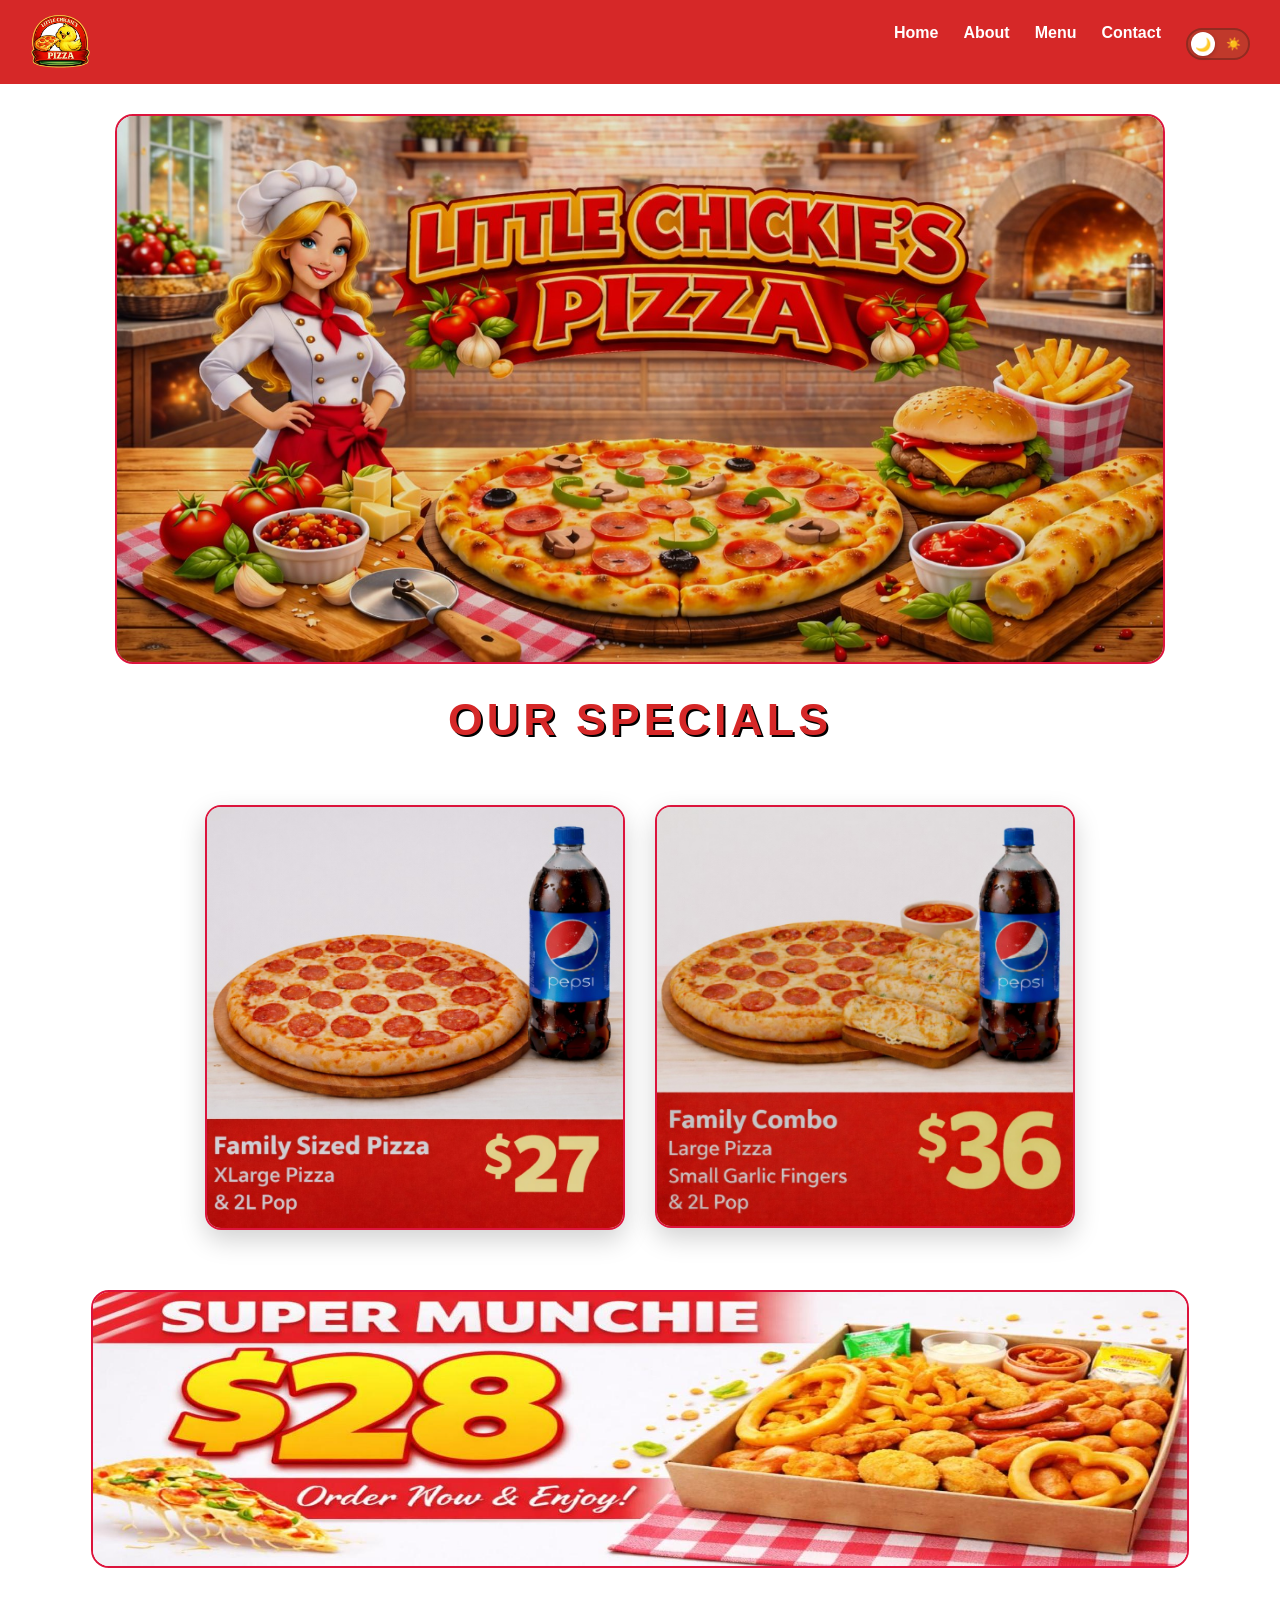
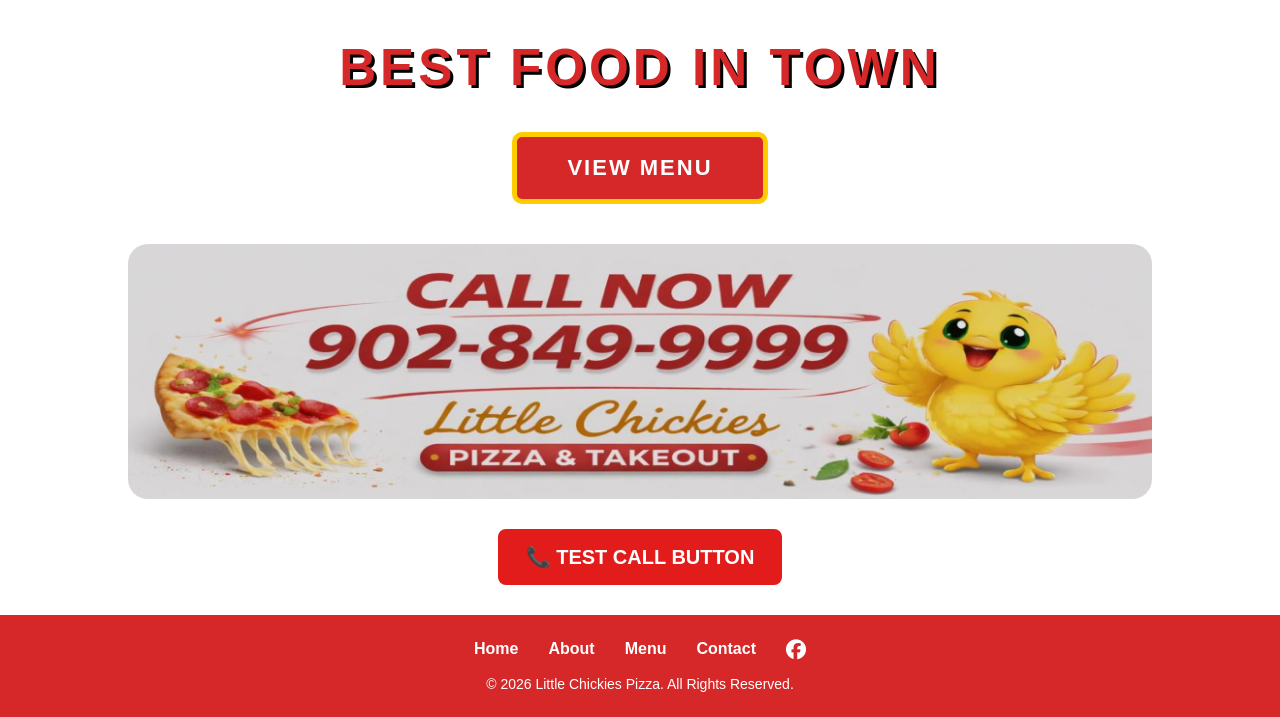
==== commit 40842e3d: "Katherine Supabase registration update" ====
--- a/index.html
+++ b/index.html
@@ -78,7 +78,11 @@
       alt="Call Little Chickies Now">
   </a>
 </section>
-
+<div class="test-call-wrapper">
+  <a href="tel:+19028499999" class="test-call-btn">
+    📞 TEST CALL BUTTON
+  </a>
+</div>
   <!-- FOOTER -->
   <footer class="footer">
     <div class="footer-content">
--- a/styles.css
+++ b/styles.css
@@ -1110,4 +1110,24 @@
   .home-call-banner-section a {
     pointer-events: none;
   }
+}
+
+.test-call-wrapper {
+  text-align: center;
+  margin: 30px 0;
+}
+
+.test-call-btn {
+  background-color: #e21b1b;
+  color: white;
+  padding: 16px 28px;
+  font-size: 20px;
+  text-decoration: none;
+  border-radius: 8px;
+  font-weight: bold;
+  display: inline-block;
+}
+
+.test-call-btn:hover {
+  opacity: 0.85;
 }
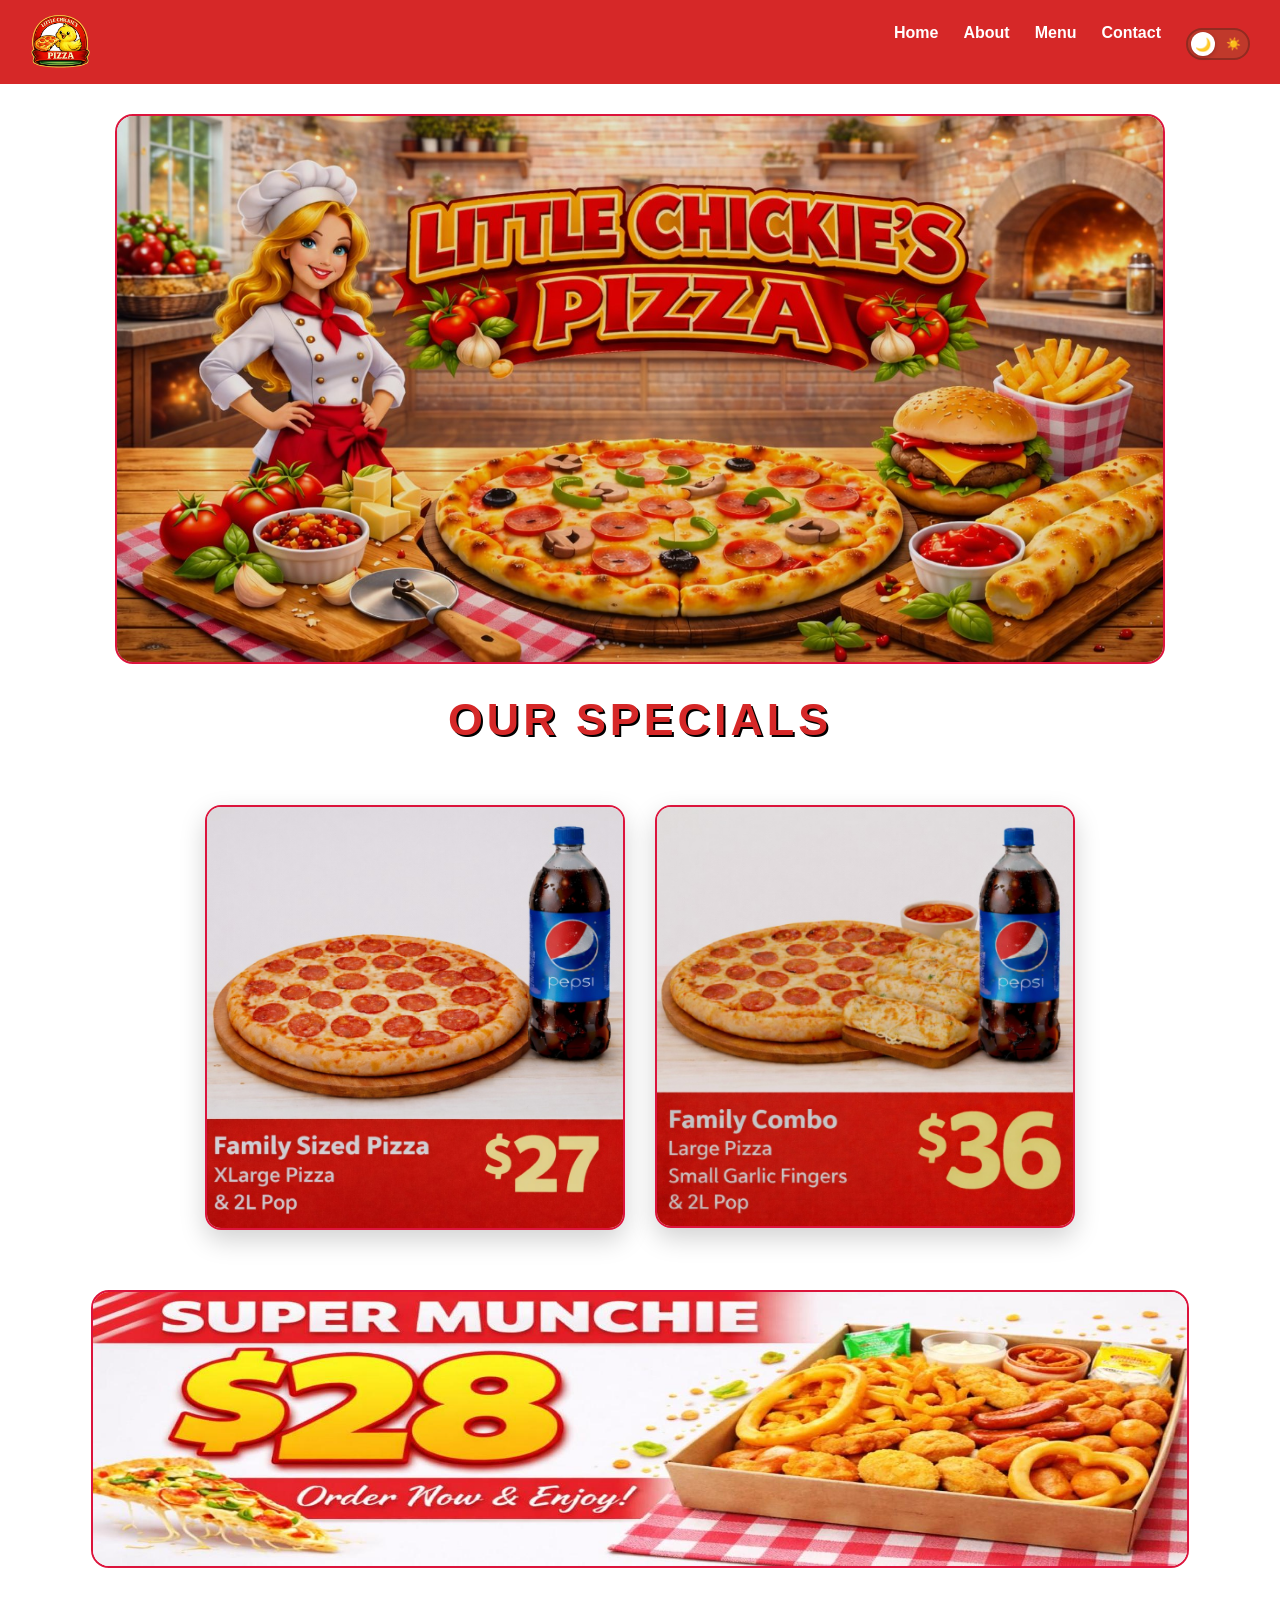
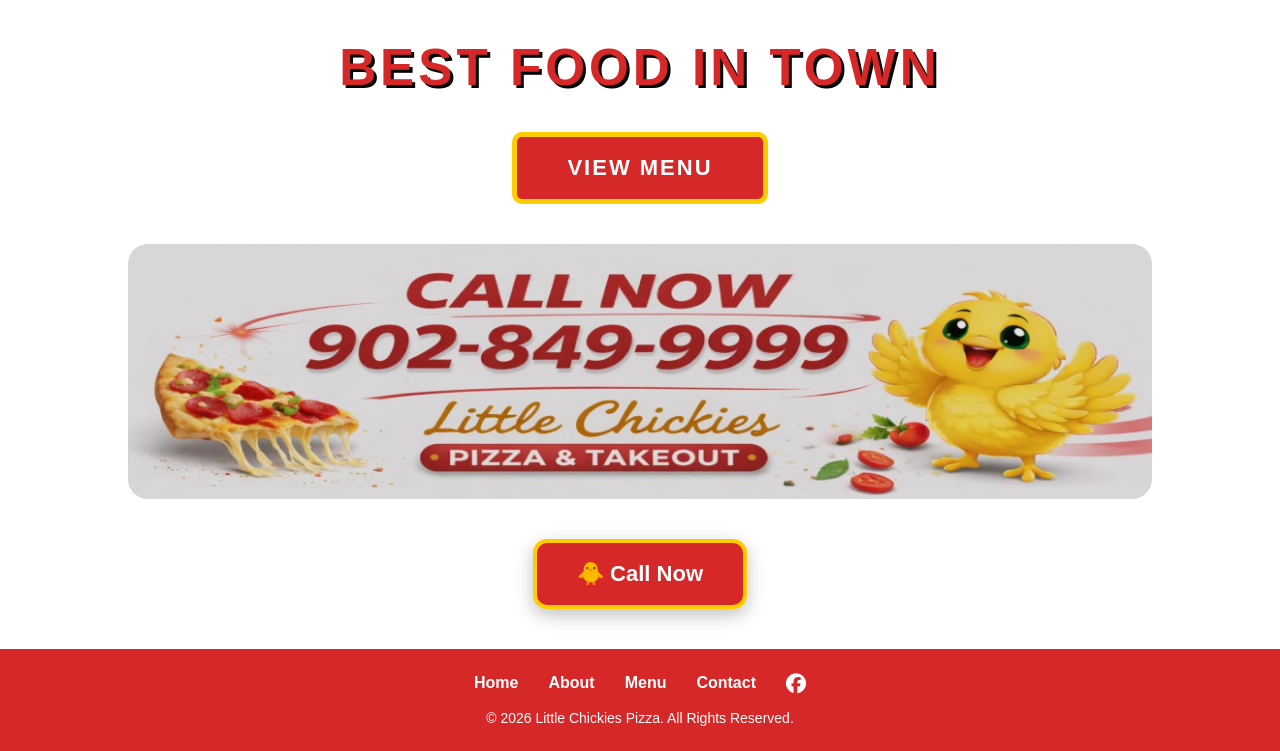
==== commit ebf63871: "Katherine Supabase registration update" ====
--- a/index.html
+++ b/index.html
@@ -10,7 +10,7 @@
   <meta name="viewport" content="width=device-width, initial-scale=1.0" />
   <meta name="author" content="Little Chickies" />
 
-  <link rel="stylesheet" href="styles.css" />
+  <link rel="stylesheet" href="styles.css?v=5">
 
  
 </head>
@@ -78,9 +78,9 @@
       alt="Call Little Chickies Now">
   </a>
 </section>
-<div class="test-call-wrapper">
-  <a href="tel:+19028499999" class="test-call-btn">
-    📞 TEST CALL BUTTON
+<div class="call-now-wrapper">
+  <a href="tel:+19028499999" class="call-now-btn">
+    🐥 Call Now
   </a>
 </div>
   <!-- FOOTER -->
--- a/styles.css
+++ b/styles.css
@@ -1117,17 +1117,43 @@
   margin: 30px 0;
 }
 
-.test-call-btn {
-  background-color: #e21b1b;
-  color: white;
-  padding: 16px 28px;
-  font-size: 20px;
+/* ================= CALL NOW BUTTON ================= */
+
+.call-now-wrapper {
+  width: 100%;
+  display: flex;
+  justify-content: center;
+  margin: 40px 0;
+  padding: 0 15px;
+}
+
+.call-now-btn {
+  background: #d62828;
+  color: #ffffff;
   text-decoration: none;
-  border-radius: 8px;
-  font-weight: bold;
-  display: inline-block;
-}
-
-.test-call-btn:hover {
-  opacity: 0.85;
+  font-weight: 900;
+  font-size: 22px;
+  padding: 18px 40px;
+  border-radius: 14px;
+  border: 4px solid #ffcc00;
+  display: inline-flex;
+  align-items: center;
+  justify-content: center;
+  gap: 10px;
+  box-shadow: 0 6px 18px rgba(0,0,0,0.25);
+}
+
+.call-now-btn:hover {
+  background: #ffcc00;
+  color: #d62828;
+}
+
+/* MOBILE */
+@media (max-width: 768px) {
+  .call-now-btn {
+    width: 100%;
+    max-width: 420px;
+    font-size: 20px;
+    padding: 20px;
+  }
 }
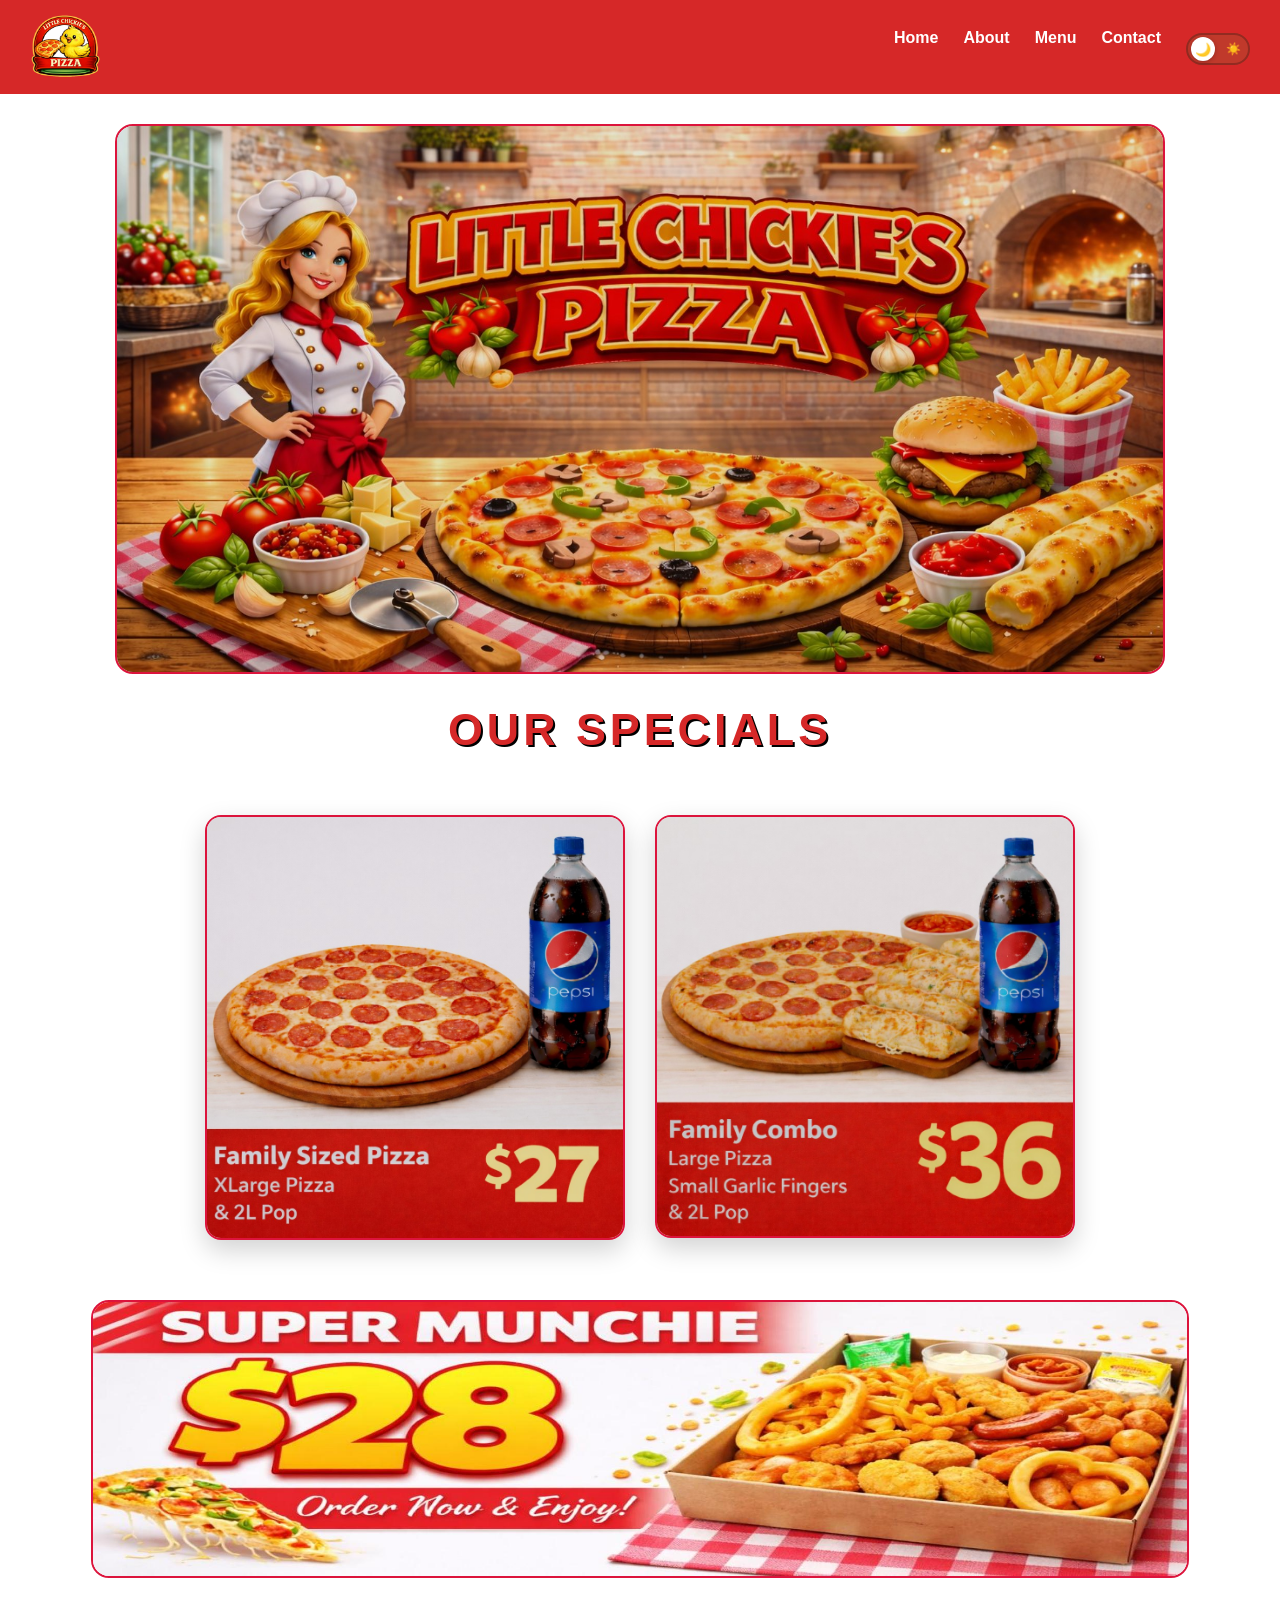
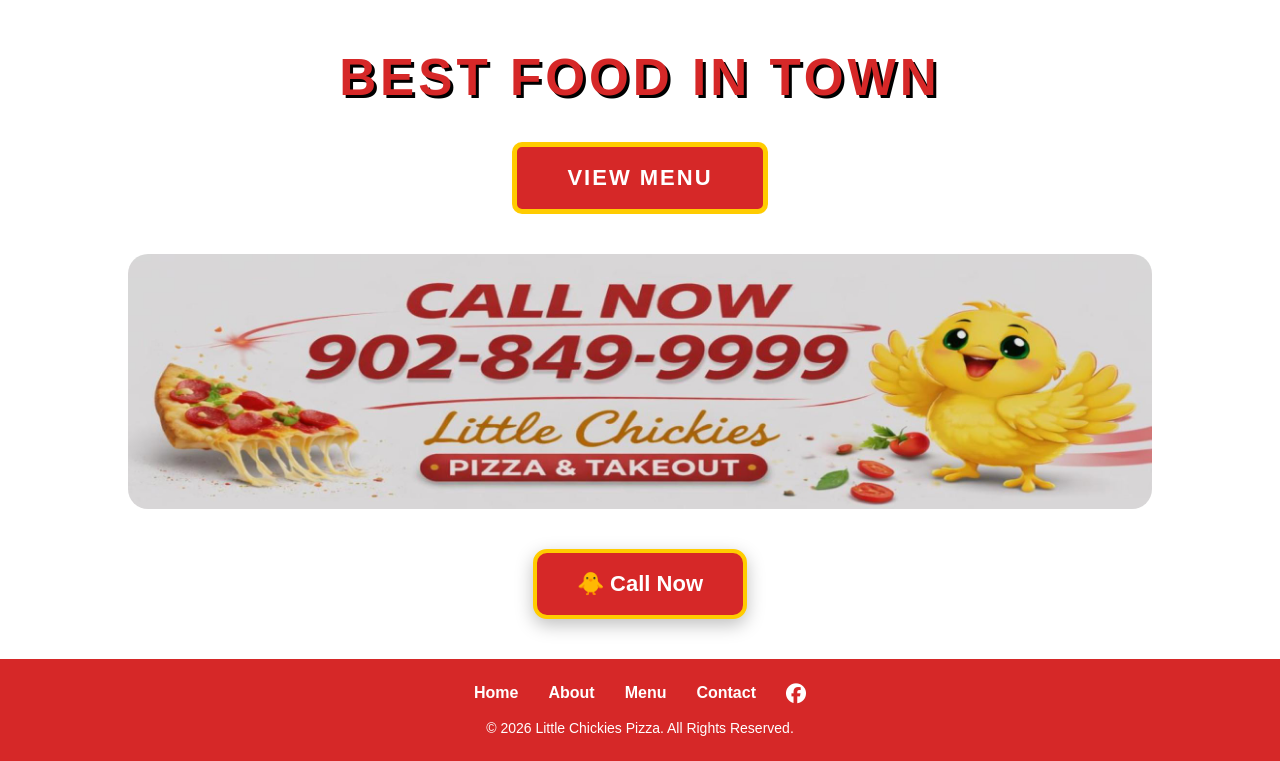
==== commit 4325bbaa: "added more" ====
--- a/index.html
+++ b/index.html
@@ -18,27 +18,31 @@
 <body>
 
   <!-- NAV BAR -->
-  <nav class="navbar">
-    <div class="nav-left">
-      <img src="images/logo.png" alt="Little Chickies Pizza Logo" class="logo" />
-    </div>
+ <!-- NAV BAR -->
+<nav class="navbar">
 
-    <div class="hamburger" onclick="toggleMenu()">☰</div>
+  <div class="nav-left">
+    <a href="index.html" class="logo-link">
+      <img src="images/logo.png" alt="Little Chickies Pizza Logo" class="logo">
+    </a>
+  </div>
 
-    <ul class="nav-links">
-      <li><a href="index.html">Home</a></li>
-      <li><a href="about.html">About</a></li>
-      <li><a href="products.html">Menu</a></li>
-      <li><a href="contact.html">Contact</a></li>
+  <div class="hamburger" onclick="toggleMenu()">☰</div>
 
-      <li class="theme-item">
-        <button id="theme-toggle" class="theme-toggle" type="button">
-          <span class="toggle-circle"></span>
-        </button>
-      </li>
-    </ul>
+  <ul class="nav-links">
+    <li><a href="index.html">Home</a></li>
+    <li><a href="about.html">About</a></li>
+    <li><a href="products.html">Menu</a></li>
+    <li><a href="contact.html">Contact</a></li>
 
-  </nav>
+    <li class="theme-item">
+      <button id="theme-toggle" class="theme-toggle" type="button">
+        <span class="toggle-circle"></span>
+      </button>
+    </li>
+  </ul>
+
+</nav>
 
   <!-- HERO / SLIDESHOW -->
   <header class="hero" id="home">
--- a/styles.css
+++ b/styles.css
@@ -1148,12 +1148,38 @@
   color: #d62828;
 }
 
-/* MOBILE */
 @media (max-width: 768px) {
+
+  .call-now-wrapper {
+    margin: 25px 0;
+  }
+
   .call-now-btn {
-    width: 100%;
-    max-width: 420px;
-    font-size: 20px;
-    padding: 20px;
-  }
+    width: auto;
+    max-width: none;
+    font-size: 18px;
+    padding: 14px 26px;
+    border-radius: 10px;
+  }
+}
+
+
+
+
+
+
+
+
+
+
+.logo-link {
+  display: flex;
+  align-items: center;
+  text-decoration: none;
+}
+
+.logo {
+  height: 70px;
+  width: auto;
+  cursor: pointer;
 }
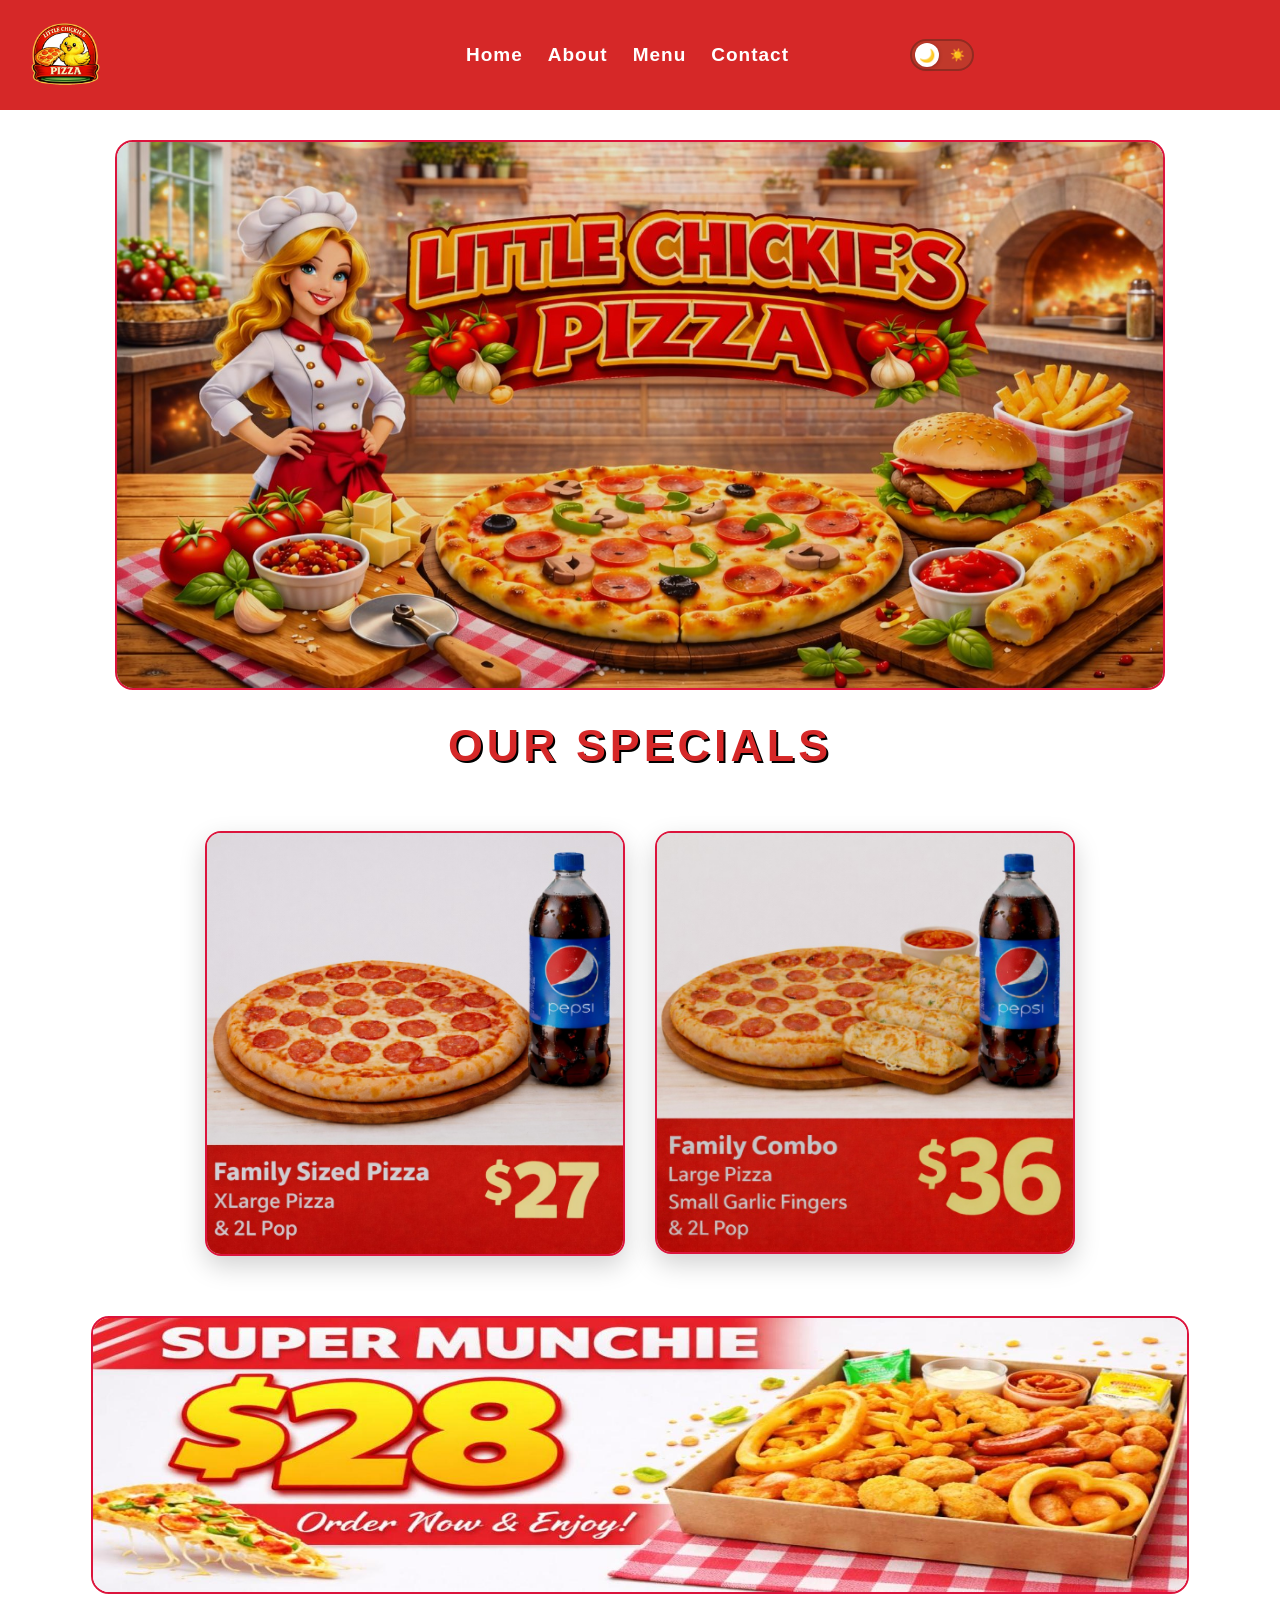
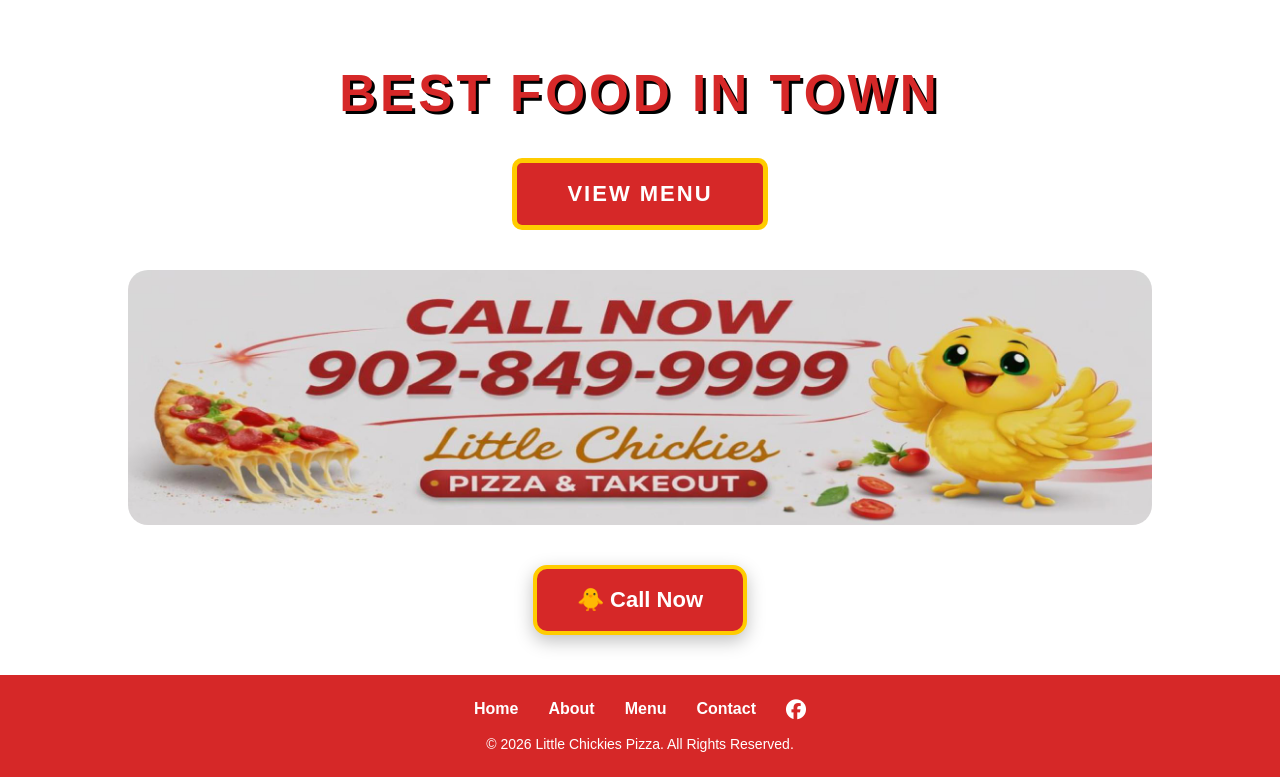
==== commit 4a63bcf2: "added more" ====
--- a/index.html
+++ b/index.html
@@ -74,9 +74,10 @@
     <a href="products.html" class="view-menu-btn">VIEW MENU</a>
   </div>
 
- <section class="home-call-banner-section">
+<section class="home-call-banner-section">
   <a href="tel:+19028499999">
     <img 
+      id="call-banner"
       src="images/homebanner2.jpg"
       class="home-call-banner-img"
       alt="Call Little Chickies Now">
--- a/styles.css
+++ b/styles.css
@@ -1,5 +1,9 @@
-/* ================= GLOBAL RESET ================= */
-/* Removes default browser spacing and sets base font */
+body.preload * {
+  transition: none !important;
+}
+/* ==========================================================================
+   GLOBAL RESET
+   ========================================================================== */
 * {
   margin: 0;
   padding: 0;
@@ -7,40 +11,86 @@
   font-family: Arial, Helvetica, sans-serif;
 }
 
-/* ================= BODY ================= */
-/* Base background, text color, and prevents horizontal scroll */
 body {
   background: #ffffff;
   color: #000;
   overflow-x: hidden;
 }
 
-/* ================= NAV BAR ================= */
-/* Main navigation container */
+
+/* ==========================================================================
+   NAVBAR — DESKTOP
+   True 3-column flex: [logo left] [links center] [toggle right]
+   ========================================================================== */
 .navbar {
+  display: flex;
+  align-items: center;
+  justify-content: space-between;
+  padding: 20px 30px;
+  background: #d62828;
+  width: 100%;
+  min-height: 90px;
   position: relative;
-  display: flex;
-  justify-content: space-between;
-  align-items: center;
-  padding: 12px 30px;
-  background: #d62828;
-  width: 100%;
   z-index: 1000;
 }
 
-/* Left side of navbar holding logo */
 .nav-left {
   display: flex;
   align-items: center;
-}
-
-/* Logo size */
+  width: 160px;
+  flex-shrink: 0;
+  justify-content: flex-start;
+}
+
 .logo {
-  height: 60px;
-}
-
-/* ================= HAMBURGER MENU ================= */
-/* Hidden on desktop, visible on mobile */
+  height: 70px;
+  width: auto;
+  cursor: pointer;
+  display: block;
+}
+
+.logo-link {
+  display: flex;
+  align-items: center;
+  text-decoration: none;
+}
+
+.nav-links {
+  list-style: none;
+  display: flex;
+  gap: 25px;
+  flex: 1;
+  justify-content: center;
+  align-items: center;
+  position: static;
+  transform: none;
+  min-width: 0;
+}
+
+.nav-links a {
+  color: #fff;
+  text-decoration: none;
+  font-weight: 900;
+  font-size: 19px;
+  white-space: nowrap;
+  letter-spacing: 1px;
+}
+
+.nav-links a:hover {
+  text-decoration: underline;
+}
+
+/* Right zone — min-width locks it so it never collapses and shifts the toggle */
+.theme-item {
+  width: 160px;
+  flex-shrink: 0;
+  display: flex;
+  justify-content: flex-end;
+  align-items: center;
+  position: static;
+  transform: none;
+}
+
 .hamburger {
   display: none;
   font-size: 30px;
@@ -48,29 +98,87 @@
   cursor: pointer;
 }
 
-/* ================= DESKTOP NAV LINKS ================= */
-/* Horizontal navigation list */
-.nav-links {
-  list-style: none;
-  display: flex;
-  gap: 25px;
-}
-
-/* Navigation link styling */
-.nav-links a {
-  color: #fff;
-  text-decoration: none;
-  font-weight: bold;
-  font-size: 16px;
-}
-
-/* Hover underline effect */
-.nav-links a:hover {
-  text-decoration: underline;
-}
-
-/* ================= HERO SECTION ================= */
-/* Main hero image container */
+
+/* ==========================================================================
+   THEME TOGGLE BUTTON
+   ========================================================================== */
+.theme-toggle {
+  position: relative;
+  display: inline-flex;
+  align-items: center;
+  width: 64px;
+  height: 32px;
+  background: #c0392b;
+  border: 2px solid #922b21;
+  border-radius: 50px;
+  cursor: pointer;
+  padding: 0;
+  outline: none;
+  transition: background 0.35s ease;
+  flex-shrink: 0;
+  flex-grow: 0;
+}
+
+.theme-toggle::after {
+  content: '☀️';
+  position: absolute;
+  right: 7px;
+  font-size: 12px;
+  pointer-events: none;
+  opacity: 1;
+  transition: opacity 0.2s ease;
+}
+
+body.dark-mode .theme-toggle::after {
+  opacity: 0;
+}
+
+body.dark-mode .theme-toggle::before {
+  content: '🌙';
+  position: absolute;
+  left: 7px;
+  font-size: 12px;
+  pointer-events: none;
+}
+
+/* Use LEFT instead of transform so page-level transforms can't interfere */
+.toggle-circle {
+  position: absolute;
+  left: 3px;
+  width: 24px;
+  height: 24px;
+  background: #fff;
+  border-radius: 50%;
+  box-shadow: 0 1px 4px rgba(0, 0, 0, 0.25);
+  transition: left 0.35s cubic-bezier(0.34, 1.56, 0.64, 1);
+  display: flex;
+  align-items: center;
+  justify-content: center;
+  font-size: 13px;
+  line-height: 1;
+}
+
+.toggle-circle::after {
+  content: '🌙';
+}
+
+body.dark-mode .toggle-circle {
+  left: 37px;
+  transform: none;
+}
+
+body.dark-mode .toggle-circle::after {
+  content: '☀️';
+}
+
+.mobile-toggle {
+  display: none;
+}
+
+
+/* ==========================================================================
+   HERO SECTION
+   ========================================================================== */
 .hero {
   width: 100%;
   max-width: 1050px;
@@ -82,7 +190,6 @@
   border-radius: 18px;
 }
 
-/* Hero images positioned for slideshow fade effect */
 .hero-image {
   position: absolute;
   inset: 0;
@@ -93,12 +200,14 @@
   transition: opacity 0.8s ease-in-out;
 }
 
-/* Active hero image visible */
 .hero-image.active {
   opacity: 1;
 }
 
-/* ================= SPECIALS SECTION ================= */
+
+/* ==========================================================================
+   SPECIALS SECTION
+   ========================================================================== */
 .specials-heading {
   text-align: center;
   font-size: clamp(1.8rem, 5vw, 2.8rem);
@@ -110,7 +219,6 @@
   margin: 30px 0 20px 0;
 }
 
-/* Secondary heading used in bottom sections */
 .bottom-section-heading {
   text-align: center;
   font-size: clamp(2.2rem, 5vw, 3.2rem);
@@ -122,7 +230,6 @@
   margin: 70px 0 35px 0;
 }
 
-/* Specials container layout */
 .specials {
   display: flex;
   justify-content: center;
@@ -132,26 +239,27 @@
   width: 100%;
 }
 
-/* Individual special card */
 .special-item {
   flex: 0 0 auto;
   width: 100%;
   max-width: 420px;
   border: 2px solid crimson;
   border-radius: 16px;
-  box-shadow: 0 10px 26px rgba(0,0,0,0.18);
+  box-shadow: 0 10px 26px rgba(0, 0, 0, 0.18);
   overflow: hidden;
   background: transparent;
 }
 
-/* Special image styling */
 .special-item img {
   width: 100%;
   height: auto;
   display: block;
 }
 
-/* ================= PROMO BANNER ================= */
+
+/* ==========================================================================
+   PROMO BANNER
+   ========================================================================== */
 .promo-banner {
   max-width: 1200px;
   margin: 40px auto;
@@ -167,13 +275,15 @@
   border: 2px solid crimson;
 }
 
-/* ================= VIEW MENU BUTTON ================= */
+
+/* ==========================================================================
+   VIEW MENU BUTTON
+   ========================================================================== */
 .view-menu-wrapper {
   text-align: center;
   margin: 20px 0 40px 0;
 }
 
-/* Button styling */
 .view-menu-btn {
   display: inline-block;
   background: #d62828;
@@ -188,12 +298,15 @@
   transition: 0.3s ease;
 }
 
-/* Button hover state */
 .view-menu-btn:hover {
   background: #ffcc00;
   color: #d62828;
 }
 
+
+/* ==========================================================================
+   HOME CALL BANNER
+   ========================================================================== */
 .home-call-banner-section {
   width: 100%;
   max-width: 1100px;
@@ -206,13 +319,53 @@
   height: auto;
   display: block;
   border-radius: 20px;
-}
-@media (max-width: 768px) {
-  .home-call-banner-section {
-    margin-top: 20px;   /* adjust to 25px or 30px if needed */
-  }
-}
-/* ================= FOOTER ================= */
+  cursor: pointer;
+}
+
+@media (min-width: 768px) {
+  .home-call-banner-section a {
+    pointer-events: none;
+  }
+}
+
+
+/* ==========================================================================
+   CALL NOW BUTTON
+   ========================================================================== */
+.call-now-wrapper {
+  width: 100%;
+  display: flex;
+  justify-content: center;
+  margin: 40px 0;
+  padding: 0 15px;
+}
+
+.call-now-btn {
+  background: #d62828;
+  color: #ffffff;
+  text-decoration: none;
+  font-weight: 900;
+  font-size: 22px;
+  padding: 18px 40px;
+  border-radius: 14px;
+  border: 4px solid #ffcc00;
+  display: inline-flex;
+  align-items: center;
+  justify-content: center;
+  gap: 10px;
+  box-shadow: 0 6px 18px rgba(0, 0, 0, 0.25);
+  transition: 0.3s ease;
+}
+
+.call-now-btn:hover {
+  background: #ffcc00;
+  color: #d62828;
+}
+
+
+/* ==========================================================================
+   FOOTER
+   ========================================================================== */
 .footer {
   background: #d62828;
   padding: 25px 4%;
@@ -257,7 +410,10 @@
   text-align: center;
 }
 
-/* ================= ABOUT PAGE ================= */
+
+/* ==========================================================================
+   ABOUT PAGE
+   ========================================================================== */
 @media (min-width: 768px) {
   .about-banner-static,
   .contact-banner {
@@ -298,7 +454,24 @@
   border-radius: 12px;
 }
 
-/* ================= MENU PAGE ================= */
+.about-top-banner {
+  width: 100%;
+  max-width: 1100px;
+  margin: 30px auto 50px auto;
+  padding: 0 4%;
+}
+
+.about-top-banner-img {
+  width: 100%;
+  height: auto;
+  display: block;
+  border-radius: 18px;
+}
+
+
+/* ==========================================================================
+   MENU PAGE
+   ========================================================================== */
 .menu-main-heading {
   text-align: center;
   font-size: clamp(2rem, 5vw, 3rem);
@@ -310,7 +483,6 @@
   margin: 50px 0 30px 0;
 }
 
-/* CATEGORY TABS */
 .menu-tabs {
   display: flex;
   justify-content: center;
@@ -337,7 +509,6 @@
   font-size: 18px;
 }
 
-/* MENU CATEGORY SECTIONS */
 .menu-category {
   max-width: 1400px;
   margin: 0 auto 50px;
@@ -354,7 +525,6 @@
   text-align: center;
 }
 
-/* MENU CARD GRID */
 .menu-grid-cards {
   display: flex;
   flex-wrap: wrap;
@@ -366,7 +536,7 @@
   background: #fff;
   border-radius: 16px;
   overflow: hidden;
-  box-shadow: 0 4px 12px rgba(0,0,0,0.1);
+  box-shadow: 0 4px 12px rgba(0, 0, 0, 0.1);
   transition: 0.3s ease;
   flex: 0 0 auto;
   width: calc(25% - 19px);
@@ -374,7 +544,6 @@
   max-width: 350px;
 }
 
-/* Drinks section keeps same styling */
 #drinks .menu-card {
   flex: 0 0 320px;
   width: 320px;
@@ -441,7 +610,51 @@
   display: block;
 }
 
-/* ================= TESTIMONIALS SECTION ================= */
+.menu-search-wrapper {
+  width: 100%;
+  display: flex;
+  justify-content: center;
+  padding: 20px 15px;
+}
+
+.menu-search-form {
+  width: 100%;
+  max-width: 600px;
+  display: flex;
+  align-items: center;
+  background: #ffffff;
+  border-radius: 50px;
+  overflow: hidden;
+  box-shadow: 0 4px 12px rgba(0, 0, 0, 0.1);
+  border: 2px solid #d40000;
+}
+
+#menuSearch {
+  flex: 1;
+  padding: 14px 20px;
+  border: none;
+  font-size: 16px;
+  outline: none;
+}
+
+.menu-search-btn {
+  background: #d40000;
+  color: white;
+  border: none;
+  padding: 14px 22px;
+  cursor: pointer;
+  font-size: 16px;
+  transition: background 0.3s ease;
+}
+
+.menu-search-btn:hover {
+  background: #a80000;
+}
+
+
+/* ==========================================================================
+   TESTIMONIALS SECTION
+   ========================================================================== */
 .testimonials-section {
   background: #ffffff;
   padding: 80px 4%;
@@ -471,7 +684,7 @@
   padding: 35px 25px;
   border-radius: 16px;
   border: 2px solid crimson;
-  box-shadow: 0 10px 25px rgba(0,0,0,0.08);
+  box-shadow: 0 10px 25px rgba(0, 0, 0, 0.08);
   font-size: 17px;
   font-weight: 600;
   line-height: 1.6;
@@ -501,7 +714,10 @@
   color: #000;
 }
 
-/* ================= CONTACT PAGE BANNER ================= */
+
+/* ==========================================================================
+   CONTACT PAGE
+   ========================================================================== */
 .contact-banner {
   width: 100%;
   margin: 0;
@@ -515,7 +731,6 @@
   display: block;
 }
 
-/* ================= CONTACT PAGE ================= */
 .contact-section {
   max-width: 700px;
   margin: 80px auto 60px auto;
@@ -572,18 +787,10 @@
   color: #d62828;
 }
 
-/* ================= HOME CALL BANNER LAYOUT ================= */
-.home-call-left,
-.home-call-right {
-  flex: 0 0 auto;
-}
-
-.home-call-right {
-  display: flex;
-  justify-content: flex-start;
-}
-
-/* ================= DARK MODE ================= */
+
+/* ==========================================================================
+   DARK MODE
+   ========================================================================== */
 body.dark-mode {
   background-color: #121212;
   color: #ffffff;
@@ -602,13 +809,44 @@
   background: #d62828;
 }
 
+/* Explicitly lock navbar flex in dark mode — prevents any shift */
+body.dark-mode .navbar {
+  display: flex;
+  align-items: center;
+  justify-content: space-between;
+}
+
+body.dark-mode .nav-left {
+  width: 160px;
+  flex-shrink: 0;
+  justify-content: flex-start;
+}
+
+body.dark-mode .nav-links {
+  flex: 1;
+  justify-content: center;
+  position: static;
+  transform: none;
+}
+
+body.dark-mode .theme-item {
+  width: 160px;
+  flex-shrink: 0;
+  display: flex;
+  justify-content: flex-end;
+  align-items: center;
+  position: static;
+  transform: none;
+  right: auto;
+  top: auto;
+}
+
 body.dark-mode .nav-links a,
 body.dark-mode .footer-links a,
 body.dark-mode .footer-copy {
   color: #ffffff;
 }
 
-/* Fix text in dark mode */
 body.dark-mode .about-container p,
 body.dark-mode .contact-section p,
 body.dark-mode .menu-card-desc,
@@ -617,92 +855,79 @@
   color: #ffffff;
 }
 
-/* ================= THEME TOGGLE ================= */
-.theme-item {
-  display: flex;
-  justify-content: center;
-  align-items: center;
-  margin-top: 4px;
-}
-
-.theme-toggle {
-  position: relative;
-  display: inline-flex;
-  align-items: center;
-  width: 64px;
-  height: 32px;
-  background: #c0392b;
-  border: 2px solid #922b21;
-  border-radius: 50px;
-  cursor: pointer;
-  padding: 0;
-  outline: none;
-  transition: background 0.35s ease;
-}
-
-/* ☀️ shown on right in light mode */
-.theme-toggle::after {
-  content: '☀️';
-  position: absolute;
-  right: 7px;
-  font-size: 12px;
-  pointer-events: none;
-  opacity: 1;
-  transition: opacity 0.2s ease;
-}
-
-/* Hide ☀️ when dark mode active */
-body.dark-mode .theme-toggle::after {
-  opacity: 0;
-}
-
-/* 🌙 hint shown on left in dark mode */
-body.dark-mode .theme-toggle::before {
-  content: '🌙';
-  position: absolute;
-  left: 7px;
-  font-size: 12px;
-  pointer-events: none;
-}
-
-.toggle-circle {
-  position: absolute;
-  left: 3px;
-  width: 24px;
-  height: 24px;
-  background: #fff;
-  border-radius: 50%;
-  box-shadow: 0 1px 4px rgba(0,0,0,0.25);
-  transition: transform 0.35s cubic-bezier(0.34, 1.56, 0.64, 1);
-  display: flex;
-  align-items: center;
-  justify-content: center;
-  font-size: 13px;
-  line-height: 1;
-}
-
-/* 🌙 inside circle in light mode */
-.toggle-circle::after {
-  content: '🌙';
-}
-
-/* Circle slides right + shows ☀️ in dark mode */
-body.dark-mode .toggle-circle {
-  transform: translateX(32px);
-}
-
-body.dark-mode .toggle-circle::after {
-  content: '☀️';
-}
-
-/* Mobile toggle visibility */
-.mobile-toggle {
-  display: none;
-}
-
+body.dark-mode .testimonials-section,
+body.dark-mode .about-container,
+body.dark-mode .contact-section,
+body.dark-mode .menu-category,
+body.dark-mode .menu-main-heading,
+body.dark-mode .testimonials-closing {
+  background: transparent;
+}
+
+
+/* ==========================================================================
+   RESPONSIVE — TABLET  (max-width: 992px)
+   ========================================================================== */
+@media (max-width: 992px) {
+  .about-top-banner {
+    max-width: 900px;
+    margin: 25px auto 40px auto;
+  }
+
+  .testimonials-grid {
+    grid-template-columns: repeat(2, 1fr);
+  }
+}
+
+
+/* ==========================================================================
+   RESPONSIVE — MOBILE  (max-width: 767px)
+   ========================================================================== */
 @media (max-width: 767px) {
-  .desktop-toggle {
+
+  .navbar {
+    justify-content: center;
+    padding: 15px;
+    min-height: 80px;
+    flex-wrap: nowrap;
+  }
+
+  .nav-left {
+    width: auto;
+    flex-shrink: 0;
+    justify-content: center;
+  }
+
+  .logo {
+    height: 65px;
+  }
+
+  .hamburger {
+    display: block;
+    position: absolute;
+    right: 20px;
+    left: auto;
+    top: 50%;
+    transform: translateY(-50%);
+  }
+
+  /* Hide desktop theme-item (the one outside nav-links) */
+  .theme-item {
     display: none;
+  }
+
+  /* But SHOW theme-item when it's inside the mobile dropdown nav-links */
+  .nav-links .theme-item {
+    display: flex;
+    width: 100%;
+    justify-content: center;
+    align-items: center;
+    padding: 12px 0;
+  }
+
+  /* Also show it when the menu is open */
+  .nav-links.active .theme-item {
+    display: flex;
   }
 
   .mobile-toggle {
@@ -710,39 +935,6 @@
     width: 100%;
     text-align: center;
     padding: 15px 0;
-  }
-}
-
-/* ================= TESTIMONIALS TABLET ================= */
-@media (max-width: 992px) {
-  .testimonials-grid {
-    grid-template-columns: repeat(2, 1fr);
-  }
-}
-
-/* ================= MOBILE RESPONSIVENESS ================= */
-@media (max-width: 767px) {
-
-  /* NAVBAR */
-  .navbar {
-    justify-content: center;
-    padding: 15px;
-  }
-
-  .nav-left {
-    width: 100%;
-    justify-content: center;
-  }
-
-  .logo {
-    height: 65px;
-  }
-
-  .hamburger {
-    display: block;
-    position: absolute;
-    left: 20px;
-    top: 18px;
   }
 
   .nav-links {
@@ -755,6 +947,9 @@
     left: 0;
     padding: 15px 0;
     z-index: 2000;
+    flex: unset;
+    justify-content: unset;
+    transform: none;
   }
 
   .nav-links.active {
@@ -766,7 +961,29 @@
     padding: 12px 0;
   }
 
-  /* SPECIALS */
+  /* Override dark-mode desktop nav-links rules so mobile still works */
+  body.dark-mode .nav-links {
+    position: absolute;
+    top: 100%;
+    left: 0;
+    flex: unset;
+    justify-content: unset;
+    flex-direction: column;
+  }
+
+  body.dark-mode .nav-links .theme-item,
+  body.dark-mode .nav-links.active .theme-item {
+    display: flex;
+    width: 100%;
+    justify-content: center;
+    align-items: center;
+    padding: 12px 0;
+  }
+
+  body.dark-mode .theme-item {
+    display: none;
+  }
+
   .specials-heading {
     margin: 40px 0 30px 0;
   }
@@ -783,18 +1000,15 @@
     margin: 0 auto;
   }
 
-  /* PROMO BANNER */
   .promo-banner {
     margin: 0 0 30px 0;
     padding: 0 4%;
   }
 
-  /* VIEW MENU */
   .view-menu-wrapper {
     margin: 0 0 30px 0;
   }
 
-  /* HOME CALL BANNER */
   .home-call-banner-section {
     height: auto;
     margin: 0 0 30px 0;
@@ -806,37 +1020,16 @@
     object-fit: contain;
   }
 
-  .home-call-banner {
-    flex-direction: column;
-    text-align: center;
-    gap: 10px;
-    padding: 20px 4%;
-  }
-
-  .home-call-left img {
-    height: 140px;
-    width: auto;
-  }
-
-  .home-call-right img {
-    height: 180px;
-    width: auto;
-  }
-
-  .number-section {
-    flex-direction: column;
-    padding: 30px 15px;
-    gap: 15px;
-    margin-bottom: 20px;
-  }
-
-  .call-img,
-  .number-img {
-    width: 100%;
-    max-width: 100%;
-  }
-
-  /* FOOTER */
+  .call-now-wrapper {
+    margin: 25px 0;
+  }
+
+  .call-now-btn {
+    font-size: 18px;
+    padding: 14px 26px;
+    border-radius: 10px;
+  }
+
   .footer {
     padding: 20px 3%;
   }
@@ -861,7 +1054,6 @@
     font-size: 12px;
   }
 
-  /* ABOUT */
   .about-container {
     margin: 30px auto;
     padding: 0 8%;
@@ -885,7 +1077,16 @@
     object-fit: contain;
   }
 
-  /* MENU */
+  .about-top-banner {
+    max-width: 100%;
+    margin: 25px auto 35px auto;
+    padding: 0 5%;
+  }
+
+  .about-top-banner-img {
+    border-radius: 14px;
+  }
+
   .menu-main-heading {
     margin: 30px 0 20px 0;
   }
@@ -911,7 +1112,7 @@
   }
 
   .menu-grid-cards {
-    grid-template-columns: 1fr;
+    grid-template-columns: repeat(2, 1fr);
     gap: 20px;
   }
 
@@ -924,7 +1125,19 @@
     padding: 0 8%;
   }
 
-  /* CONTACT */
+  .menu-search-form {
+    max-width: 100%;
+  }
+
+  #menuSearch {
+    font-size: 15px;
+    padding: 12px 16px;
+  }
+
+  .menu-search-btn {
+    padding: 12px 16px;
+  }
+
   .contact-section {
     margin: 40px auto;
     padding: 0 8%;
@@ -934,7 +1147,6 @@
     font-size: 2rem;
   }
 
-  /* TESTIMONIALS */
   .testimonials-section {
     padding: 40px 6%;
     margin: 40px 0;
@@ -957,229 +1169,4 @@
     margin: 30px auto 0;
     padding: 0 8%;
   }
-
-  /* MENU TABLET OVERRIDES */
-  .menu-tabs {
-    padding: 0 8%;
-  }
-
-  .menu-grid-cards {
-    grid-template-columns: repeat(2, 1fr);
-  }
-
-  .menu-category {
-    padding: 0 8%;
-  }
-
-  .menu-call-banner {
-    padding: 0 8%;
-  }
-}
-
-body.dark-mode .testimonials-section,
-body.dark-mode .about-container,
-body.dark-mode .contact-section,
-body.dark-mode .menu-category,
-body.dark-mode .menu-main-heading,
-body.dark-mode .testimonials-closing {
-  background: transparent;
-}
-
-/* ================= ABOUT TOP BANNER ================= */
-
-.about-top-banner {
-  width: 100%;
-  max-width: 1100px;
-  margin: 30px auto 50px auto;   /* space from navbar */
-  padding: 0 4%;
-}
-
-.about-top-banner-img {
-  width: 100%;
-  height: auto;
-  display: block;
-  border-radius: 18px;
-}
-
-/* ================= TABLET ================= */
-@media (max-width: 992px) {
-
-  .about-top-banner {
-    max-width: 900px;
-    margin: 25px auto 40px auto;
-  }
-
-}
-
-/* ================= MOBILE ================= */
-@media (max-width: 767px) {
-
-  .about-top-banner {
-    max-width: 100%;
-    margin: 25px auto 35px auto;   /* keeps space under nav */
-    padding: 0 5%;                 /* slight side breathing room */
-  }
-
-  .about-top-banner-img {
-    border-radius: 14px;
-  }
-
-}
-
-.menu-search-wrapper {
-  max-width: 500px;
-  margin: 20px auto;
-  text-align: center;
-}
-
-#menuSearch {
-  width: 100%;
-  padding: 12px 16px;
-  font-size: 16px;
-  border-radius: 8px;
-  border: 2px solid #d40000;
-  outline: none;
-}
-
-#menuSearch:focus {
-  border-color: #ff0000;
-}
-
-.menu-search-wrapper {
-  width: 100%;
-  display: flex;
-  justify-content: center;
-  padding: 20px 15px;
-}
-
-.menu-search-form {
-  width: 100%;
-  max-width: 600px;
-  display: flex;
-  align-items: center;
-  background: #ffffff;
-  border-radius: 50px;
-  overflow: hidden;
-  box-shadow: 0 4px 12px rgba(0,0,0,0.1);
-  border: 2px solid #d40000;
-}
-
-#menuSearch {
-  flex: 1;
-  padding: 14px 20px;
-  border: none;
-  font-size: 16px;
-  outline: none;
-}
-
-.menu-search-btn {
-  background: #d40000;
-  color: white;
-  border: none;
-  padding: 14px 22px;
-  cursor: pointer;
-  font-size: 16px;
-  transition: background 0.3s ease;
-}
-
-.menu-search-btn:hover {
-  background: #a80000;
-}
-
-/* Mobile tweaks */
-@media (max-width: 600px) {
-  .menu-search-form {
-    max-width: 100%;
-  }
-
-  #menuSearch {
-    font-size: 15px;
-    padding: 12px 16px;
-  }
-
-  .menu-search-btn {
-    padding: 12px 16px;
-  }
-}
-.home-call-banner-img {
-  width: 100%;
-  height: auto;
-  cursor: pointer;
-}
-@media (min-width: 768px) {
-  .home-call-banner-section a {
-    pointer-events: none;
-  }
-}
-
-.test-call-wrapper {
-  text-align: center;
-  margin: 30px 0;
-}
-
-/* ================= CALL NOW BUTTON ================= */
-
-.call-now-wrapper {
-  width: 100%;
-  display: flex;
-  justify-content: center;
-  margin: 40px 0;
-  padding: 0 15px;
-}
-
-.call-now-btn {
-  background: #d62828;
-  color: #ffffff;
-  text-decoration: none;
-  font-weight: 900;
-  font-size: 22px;
-  padding: 18px 40px;
-  border-radius: 14px;
-  border: 4px solid #ffcc00;
-  display: inline-flex;
-  align-items: center;
-  justify-content: center;
-  gap: 10px;
-  box-shadow: 0 6px 18px rgba(0,0,0,0.25);
-}
-
-.call-now-btn:hover {
-  background: #ffcc00;
-  color: #d62828;
-}
-
-@media (max-width: 768px) {
-
-  .call-now-wrapper {
-    margin: 25px 0;
-  }
-
-  .call-now-btn {
-    width: auto;
-    max-width: none;
-    font-size: 18px;
-    padding: 14px 26px;
-    border-radius: 10px;
-  }
-}
-
-
-
-
-
-
-
-
-
-
-.logo-link {
-  display: flex;
-  align-items: center;
-  text-decoration: none;
-}
-
-.logo {
-  height: 70px;
-  width: auto;
-  cursor: pointer;
 }
